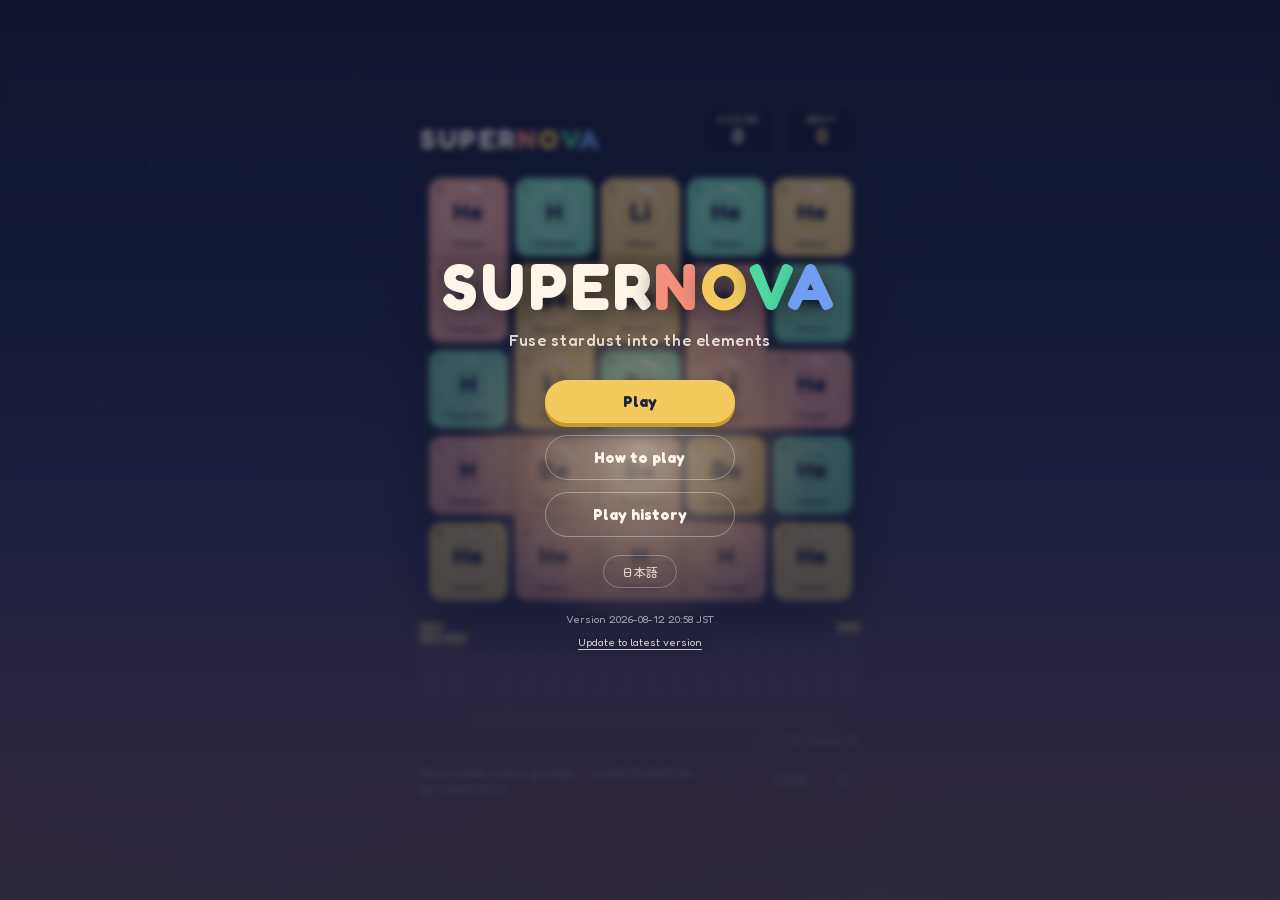
==== index.html @ dba87193 "Prepare replay OGP preview for main" ====
<!DOCTYPE html>
<html lang="en">
<head>
<meta charset="UTF-8">
<meta name="viewport" content="width=device-width, initial-scale=1.0, maximum-scale=1.0, user-scalable=no, viewport-fit=cover">
<meta name="apple-mobile-web-app-capable" content="yes">
<meta name="apple-mobile-web-app-status-bar-style" content="black-translucent">
<meta name="theme-color" content="#141a33">
<title>SUPERNOVA</title>
<link rel="icon" href="data:image/svg+xml,<svg xmlns=%22http://www.w3.org/2000/svg%22 viewBox=%220 0 100 100%22><text y=%22.9em%22 font-size=%2290%22>💥</text></svg>">
<link rel="preload" href="assets/fonts/fredoka-latin.woff2" as="font" type="font/woff2" crossorigin>
<link rel="preconnect" href="https://fonts.googleapis.com">
<link rel="preconnect" href="https://fonts.gstatic.com" crossorigin>
<link href="https://fonts.googleapis.com/css2?family=Zen+Maru+Gothic:wght@500;700&display=swap" rel="stylesheet">
<link rel="stylesheet" href="style.css?v=20260812-2058">
</head>
<body>

<div class="sky"></div>
<div class="nebula"></div>

<main class="app">
  <header class="top">
    <h1 class="logo">SUPER<span class="n r">N</span><span class="n y">O</span><span class="n g">V</span><span class="n b">A</span></h1>
    <div class="scores">
      <div class="chip">
        <span class="chip-label" id="score-label">SCORE</span>
        <span class="chip-value" id="score">0</span>
      </div>
      <div class="chip chip-best">
        <span class="chip-label" id="best-label">BEST</span>
        <span class="chip-value" id="best">0</span>
      </div>
    </div>
  </header>

  <div class="board-wrap">
    <div class="board" id="board"></div>

    <div class="toast" id="toast"></div>

    <div class="overlay hidden" id="overlay">
      <div class="overlay-card">
        <p class="overlay-title" id="over-title">No more fusions!</p>
        <p class="overlay-score"><span id="final-score-label">SCORE</span> <strong id="final-score">0</strong></p>
        <p class="overlay-best hidden" id="new-best">✦ New best! ✦</p>
        <div class="overlay-actions">
          <button class="btn" id="restart">New game</button>
          <button class="btn btn-ghost" id="share-replay-btn">Share</button>
          <button class="btn btn-link" id="replay-btn">Replay</button>
        </div>
      </div>
    </div>
  </div>

  <div class="replay-controls hidden" id="replay-controls">
    <div class="replay-head">
      <button class="replay-done" id="replay-done" type="button">Done</button>
      <span class="replay-step" id="replay-step">0 / 0</span>
      <select class="replay-speed" id="replay-speed" aria-label="Speed">
        <option value="0.5">0.5x</option>
        <option value="1">1x</option>
        <option value="2">2x</option>
        <option value="4">4x</option>
        <option value="8" selected>8x</option>
        <option value="16">16x</option>
      </select>
    </div>
    <div class="replay-transport">
      <button class="replay-icon" id="replay-stop" type="button" aria-label="Stop">■</button>
      <button class="replay-icon replay-play" id="replay-play" type="button" aria-label="Play">▶</button>
      <button class="replay-icon" id="replay-skip" type="button" aria-label="Skip to end">&gt;&gt;</button>
      <input class="replay-slider" id="replay-slider" type="range" min="0" max="0" value="0" step="1" aria-label="Replay position">
    </div>
  </div>

  <div class="ptable-wrap">
    <div class="ptable" id="ptable"></div>
    <p class="ptable-caption">
      <span id="pt-count">1</span><span id="pt-label"> / 118 elements</span>
      <span class="pt-hole hidden" id="pt-hole">· ● black hole</span>
    </p>
  </div>

  <footer class="bottom">
    <p class="hint" id="hint">Fuse same-color groups — reach Fe (26) to go supernova</p>
    <div class="bottom-buttons">
      <button class="reset-link round" id="help-btn" aria-label="How to play">?</button>
      <button class="reset-link" id="lang-btn">日本語</button>
      <button class="reset-link round" id="back-btn" aria-label="Back to title">
        <svg viewBox="0 0 24 24" fill="none" stroke="currentColor" stroke-width="2.4" stroke-linecap="round" stroke-linejoin="round" aria-hidden="true"><path d="M3 12a9 9 0 1 0 9-9 9.75 9.75 0 0 0-6.74 2.74L3 8"/><path d="M3 3v5h5"/></svg>
      </button>
    </div>
  </footer>
</main>

<div class="title-screen" id="title-screen">
  <div class="title-halo"></div>
  <div class="title-inner">
    <h1 class="title-logo">SUPER<span class="n r">N</span><span class="n y">O</span><span class="n g">V</span><span class="n b">A</span></h1>
    <p class="tagline" id="tagline">Fuse stardust into the elements</p>
    <button class="btn" id="play-btn">Play</button>
    <button class="btn btn-ghost" id="howto-btn">How to play</button>
    <button class="btn btn-ghost hidden" id="last-replay-btn">Last replay</button>
    <button class="btn btn-ghost" id="history-btn">Play history</button>
    <button class="btn btn-ghost btn-mini" id="lang-btn-title">日本語</button>
    <div class="title-release">
      <span class="version" id="version"></span>
      <button class="update-btn" id="update-btn" type="button">Update to latest version</button>
    </div>
  </div>
</div>

<div class="modal hidden" id="help-modal">
  <div class="modal-card">
    <h2 class="modal-title" id="help-title">How to play</h2>
    <ol class="help-steps">
      <li>
        <div class="demo">
          <span class="demo-tile g">H</span><span class="demo-plus">+</span><span class="demo-tile g">H</span>
          <span class="demo-op">→</span><span class="demo-tile g">He</span>
        </div>
        <p id="hs1">Tap a group of <strong>2+ touching tiles of the same color</strong> to fuse them. Atomic numbers add up.</p>
      </li>
      <li>
        <div class="demo">
          <span class="demo-tile r">Li</span><span class="demo-plus">+</span><span class="demo-tile r">Be</span>
          <span class="demo-op">→</span><span class="demo-tile r">N</span>
        </div>
        <p id="hs2">Numbers don't need to match — <strong>color is all that matters</strong>, and fused tiles keep it.</p>
      </li>
      <li>
        <div class="demo">
          <span class="demo-tile y">Ca</span><span class="demo-plus">+</span><span class="demo-tile y">C</span>
          <span class="demo-op">→</span><span class="demo-tile nova">Fe</span>
        </div>
        <p id="hs3">Reach <strong>Fe (26)</strong> and the tile goes <strong>supernova</strong> ✦. Novas only fuse with other novas.</p>
      </li>
      <li>
        <div class="demo">
          <span class="demo-tile nova">Md</span><span class="demo-plus">+</span><span class="demo-tile nova">Ho</span>
          <span class="demo-op">→</span><span class="demo-tile hole">●</span>
        </div>
        <p id="hs4">Push past <strong>Og (118)</strong> and novas collapse into a <strong>black hole</strong>. Holes devour each other, too.</p>
      </li>
      <li>
        <p id="hs5">When nothing can fuse, the sky is full — game over. Can you light up all <strong>118 elements</strong> on the periodic table?</p>
      </li>
    </ol>
    <button class="btn" id="help-close">Got it</button>
  </div>
</div>

<div class="modal hidden" id="history-modal" role="dialog" aria-modal="true" aria-labelledby="history-title">
  <div class="modal-card">
    <h2 class="modal-title" id="history-title">Play history</h2>
    <p class="history-empty hidden" id="history-empty">No saved plays yet</p>
    <ol class="history-list" id="history-list"></ol>
    <button class="btn" id="history-close" type="button">Close</button>
  </div>
</div>

<div class="modal hidden" id="back-modal">
  <div class="modal-card modal-small">
    <p class="confirm-title" id="back-title">Back to title?</p>
    <p class="confirm-text" id="back-text">Your current game will be lost.</p>
    <div class="confirm-buttons">
      <button class="btn" id="back-yes">Back to title</button>
      <button class="btn btn-ghost" id="back-no">Cancel</button>
    </div>
  </div>
</div>

<div class="modal impact-modal hidden" id="impact-modal" role="dialog" aria-modal="true" aria-labelledby="impact-title">
  <div class="modal-card modal-small">
    <p class="confirm-title" id="impact-title">Fuse this group?</p>
    <p class="confirm-text" id="impact-text">This move has a big impact.</p>
    <div class="confirm-buttons">
      <button class="btn" id="impact-yes" type="button">Fuse</button>
      <button class="btn btn-ghost" id="impact-no" type="button">Cancel</button>
    </div>
  </div>
</div>

<script src="game.js?v=20260812-2058"></script>
</body>
</html>
---- style.css ----
* { margin: 0; padding: 0; box-sizing: border-box; }
.hidden { display: none !important; }

@font-face {
  font-family: "Fredoka Local";
  font-style: normal;
  font-weight: 400 700;
  font-display: swap;
  src: url("assets/fonts/fredoka-latin.woff2") format("woff2");
  unicode-range: U+0000-00FF, U+0131, U+0152-0153, U+02BB-02BC, U+02C6, U+02DA, U+02DC, U+0304, U+0308, U+0329, U+2000-206F, U+20AC, U+2122, U+2191, U+2193, U+2212, U+2215, U+FEFF, U+FFFD;
}

:root {
  --ink: #1c2340;
  --paper: #fdf6e9;
  --gold: #f4c95d;
  --board-bg: rgba(13, 18, 40, 0.55);
  --cell-bg: rgba(255, 255, 255, 0.06);
  --font-main: "Fredoka Local", "Fredoka", "Zen Maru Gothic", system-ui, -apple-system, BlinkMacSystemFont, "Segoe UI", sans-serif;
  --font-latin: "Fredoka Local", "Fredoka", system-ui, -apple-system, BlinkMacSystemFont, "Segoe UI", sans-serif;
}

html, body {
  height: 100%;
  overflow: hidden;
  touch-action: manipulation;
  -webkit-tap-highlight-color: transparent;
  user-select: none;
  -webkit-user-select: none;
}

body {
  font-family: var(--font-main);
  color: var(--paper);
  background: #141a33;
}

/* ---- 背景:夕暮れの空 ---- */
.sky {
  position: fixed;
  inset: 0;
  background: linear-gradient(180deg,
    #10142e 0%,
    #1c2249 34%,
    #3b3468 58%,
    #7a4d74 78%,
    #c4726f 94%,
    #e8956d 100%);
  z-index: -2;
}
.sky::before {
  content: "";
  position: absolute;
  inset: 0;
  background-image:
    radial-gradient(1.5px 1.5px at 12% 18%, #fff, transparent),
    radial-gradient(1px 1px at 28% 8%,  #ffe9c4, transparent),
    radial-gradient(1.5px 1.5px at 44% 24%, #fff, transparent),
    radial-gradient(1px 1px at 61% 12%, #fff, transparent),
    radial-gradient(1.5px 1.5px at 76% 20%, #ffe9c4, transparent),
    radial-gradient(1px 1px at 88% 6%,  #fff, transparent),
    radial-gradient(1px 1px at 35% 38%, #fff, transparent),
    radial-gradient(1px 1px at 70% 34%, #fff, transparent),
    radial-gradient(1px 1px at 8% 45%,  #ffe9c4, transparent),
    radial-gradient(1px 1px at 93% 40%, #fff, transparent);
  animation: twinkle 4s ease-in-out infinite alternate;
}
@keyframes twinkle {
  from { opacity: 0.5; }
  to   { opacity: 1; }
}

/* 地平線ちかくの淡い星雲 */
.nebula {
  position: fixed;
  left: 0;
  right: 0;
  bottom: 0;
  height: 46vh;
  z-index: -1;
  pointer-events: none;
  background:
    radial-gradient(60% 55% at 18% 100%, rgba(138, 111, 232, 0.28), transparent 70%),
    radial-gradient(50% 48% at 82% 100%, rgba(47, 214, 167, 0.16), transparent 70%),
    radial-gradient(45% 42% at 55% 100%, rgba(245, 143, 124, 0.18), transparent 70%);
}

/* ---- レイアウト ---- */
.app {
  height: 100dvh;
  display: flex;
  flex-direction: column;
  align-items: center;
  justify-content: center;
  gap: clamp(10px, 2vh, 20px);
  padding: max(12px, env(safe-area-inset-top)) 16px max(12px, env(safe-area-inset-bottom));
}
body.replay-active .ptable-wrap {
  display: none;
}
body.replay-active .hint {
  opacity: 0.52;
}

.top {
  width: min(92vw, 440px);
  display: flex;
  align-items: flex-end;
  justify-content: space-between;
}

.logo {
  font-weight: 700;
  font-size: clamp(19px, 5.2vw, 28px);
  letter-spacing: 0.08em;
  line-height: 1.1;
  text-shadow: 0 2px 12px rgba(0, 0, 0, 0.45);
}
/* NOVAの4文字にタイルの4色 */
.logo .n.r { color: #f58f7c; }
.logo .n.y { color: #f4c95d; }
.logo .n.g { color: #4cd9a4; }
.logo .n.b { color: #6f9ef2; }

.scores { display: flex; gap: 8px; }

.chip {
  min-width: 76px;
  padding: 6px 12px 7px;
  border-radius: 14px;
  background: rgba(13, 18, 40, 0.6);
  border: 1px solid rgba(255, 255, 255, 0.14);
  text-align: center;
  backdrop-filter: blur(4px);
}
.chip-label {
  display: block;
  font-size: 10px;
  font-weight: 700;
  opacity: 0.65;
  letter-spacing: 0.12em;
}
.chip-value {
  font-family: var(--font-latin);
  font-weight: 600;
  font-size: 19px;
  line-height: 1.15;
}
.chip-best .chip-value { color: var(--gold); }

/* ---- 盤面 ---- */
.board-wrap {
  position: relative;
  width: min(92vw, 440px, 48dvh);
}

.board {
  position: relative;
  width: 100%;
  aspect-ratio: 1;
  border-radius: 20px;
  background: var(--board-bg);
  border: 1px solid rgba(255, 255, 255, 0.12);
  box-shadow: 0 18px 50px rgba(5, 8, 22, 0.55);
  backdrop-filter: blur(6px);
  overflow: hidden;
}
/* 下敷きのセル模様 */
.board::before {
  content: "";
  position: absolute;
  inset: 0;
  background-image:
    repeating-linear-gradient(0deg,  transparent 0 calc(20% - 1px), rgba(255,255,255,0.05) calc(20% - 1px) 20%),
    repeating-linear-gradient(90deg, transparent 0 calc(20% - 1px), rgba(255,255,255,0.05) calc(20% - 1px) 20%);
}

/* ---- タイル ---- */
.tile {
  position: absolute;
  top: 0;
  left: 0;
  width: 20%;
  height: 20%;
  transition: transform 0.16s cubic-bezier(0.3, 0.7, 0.4, 1);
  will-change: transform;
  z-index: 1;
}
.tile.merging { z-index: 2; }
.tile.target  { z-index: 3; }
.tile.impact-pending { z-index: 4; }
.tile.impact-anchor { z-index: 5; }
.tile.replay-tap .face {
  outline: 2px solid rgba(255, 246, 214, 0.92);
  outline-offset: -4px;
}
.tile.impact-pending .face {
  outline: 2px solid rgba(255, 246, 214, 0.94);
  outline-offset: -4px;
  box-shadow:
    inset 0 -4px 0 rgba(0, 0, 0, 0.16),
    0 0 0 2px rgba(244, 201, 93, 0.22),
    0 0 18px rgba(255, 238, 174, 0.54);
}
.impact-reticle {
  position: absolute;
  left: 50%;
  top: 50%;
  width: 112%;
  aspect-ratio: 1;
  border: 2px solid rgba(255, 76, 96, 0.98);
  border-radius: 50%;
  box-shadow:
    0 0 0 5px rgba(255, 76, 96, 0.16),
    0 0 16px rgba(255, 58, 86, 0.82),
    0 0 30px rgba(255, 42, 72, 0.46);
  pointer-events: none;
  z-index: 6;
  animation: impact-lock-ring 1s ease-in-out infinite;
}
.impact-reticle::before,
.impact-reticle::after {
  content: "";
  position: absolute;
  background: rgba(255, 94, 112, 0.96);
  filter: drop-shadow(0 0 7px rgba(255, 45, 76, 0.96));
  animation: impact-lock-line 1s ease-in-out infinite;
}
.impact-reticle::before {
  left: 50%;
  top: -16%;
  width: 2px;
  height: 132%;
  transform: translateX(-50%);
}
.impact-reticle::after {
  left: -16%;
  top: 50%;
  width: 132%;
  height: 2px;
  transform: translateY(-50%);
}

@keyframes impact-lock-ring {
  0%, 100% {
    opacity: 0.82;
    transform: translate(-50%, -50%) scale(0.86);
  }
  50% {
    opacity: 1;
    transform: translate(-50%, -50%) scale(1.06);
  }
}

@keyframes impact-lock-line {
  0%, 100% {
    opacity: 0.76;
  }
  50% {
    opacity: 1;
  }
}

/* 接続部の隙間を埋めるブリッジと、2x2内部の穴を埋めるパッチ(faceの下に描画)。
   角丸と同一フレームで切り替え、接続前の平らな角を露出させない */
.tile .bridge,
.tile .patch {
  position: absolute;
  opacity: 0;
  pointer-events: none;
}
.tile .bridge.on,
.tile .patch.on {
  opacity: 1;
}
.tile .bridge.br { left: calc(100% - 4.5px); right: -0.5px; top: 3.5px; bottom: 3.5px; }
.tile .bridge.bl { right: calc(100% - 4.5px); left: -0.5px; top: 3.5px; bottom: 3.5px; }
.tile .bridge.bd { top: calc(100% - 4.5px); bottom: -0.5px; left: 3.5px; right: 3.5px; }
.tile .bridge.bu { bottom: calc(100% - 4.5px); top: -0.5px; left: 3.5px; right: 3.5px; }
.tile .patch { left: calc(100% - 4.5px); top: calc(100% - 4.5px); width: 9px; height: 9px; }

.tile .face {
  position: absolute;
  inset: 3.5px;
  border-radius: 13px;
  display: flex;
  flex-direction: column;
  align-items: center;
  justify-content: center;
  font-family: var(--font-main);
  font-weight: 700;
  color: var(--ink);
  box-shadow:
    inset 0 -3px 0 rgba(0, 0, 0, 0.14),
    0 2px 6px rgba(5, 8, 22, 0.35);
  cursor: pointer;
}
.tile.shape-reset .face { transition: none; }

/* 記号を囲む進捗リング(次の段階までの割合ぶん、12時から時計回りに塗られる) */
.tile .core {
  position: relative;
  width: 66%;
  aspect-ratio: 1;
  display: flex;
  align-items: center;
  justify-content: center;
}
.tile .ring {
  position: absolute;
  inset: 0;
  border-radius: 50%;
  background: conic-gradient(var(--ring-c, rgba(28,35,64,0.5)) calc(var(--ring-p, 0) * 1turn), var(--ring-t, rgba(0,0,0,0.13)) 0);
  -webkit-mask: radial-gradient(closest-side, transparent 82%, #000 83%);
          mask: radial-gradient(closest-side, transparent 82%, #000 83%);
  pointer-events: none;
}
.tile[data-color="hole"] .ring { display: none; }

.tile .sym { font-size: var(--fs, 26px); line-height: 1; }

/* 元素名(記号の下に小さく) */
.tile .name {
  font-size: var(--fs-name, 8px);
  font-weight: 500;
  line-height: 1;
  margin-top: 1px;
  opacity: 0.72;
  max-width: 94%;
  overflow: hidden;
  white-space: nowrap;
}

/* 原子番号(周期表と同じく左上に小さく) */
.tile .mass {
  position: absolute;
  top: 7%;
  left: 10%;
  font-size: var(--fs-mass, 10px);
  font-weight: 500;
  line-height: 1;
  opacity: 0.65;
}

/* 4色の星屑 + 超新星(nova) + ブラックホール(hole)。色は融合しても保たれる */
.tile[data-color="red"]    .face { background: #f58f7c; }
.tile[data-color="yellow"] .face { background: #f4c95d; }
.tile[data-color="green"]  .face { background: #4cd9a4; }
.tile[data-color="blue"]   .face { background: #6f9ef2; color: #fff; }
.tile[data-color="nova"]   .face {
  background: linear-gradient(150deg, #ffffff, #ffe9b8);
  box-shadow: inset 0 -3px 0 rgba(0,0,0,0.1), 0 0 16px rgba(255, 233, 170, 0.9);
}
.tile[data-color="hole"] .face {
  background: radial-gradient(circle at 50% 42%, #04050e 38%, #180f2e 68%, #3b1c4d 100%);
  color: #e8ddff;
  box-shadow:
    inset 0 0 10px rgba(255, 165, 90, 0.35),
    0 0 16px rgba(255, 150, 80, 0.7);
}

/* 下のタイルとくっついているときは底のベベルを消す(ブロブの内側に線が出ないように) */
.tile.conn-d .face {
  box-shadow: 0 2px 6px rgba(5, 8, 22, 0.35);
}
.tile.conn-d[data-color="nova"] .face {
  box-shadow: 0 0 16px rgba(255, 233, 170, 0.9);
}
.tile.conn-d[data-color="hole"] .face {
  box-shadow:
    inset 0 0 10px rgba(255, 165, 90, 0.35),
    0 0 16px rgba(255, 150, 80, 0.7);
}
.tile.impact-anchor .face {
  outline-color: rgba(255, 76, 96, 0.96);
  box-shadow:
    inset 0 -4px 0 rgba(0, 0, 0, 0.16),
    0 0 0 3px rgba(255, 76, 96, 0.42),
    0 0 20px rgba(255, 63, 86, 0.7),
    0 0 34px rgba(255, 42, 72, 0.36);
}

/* 融合すると次の段階(超新星/ブラックホール)に進むグループは
   タイル本体が内側から明滅する(外側に光を漏らさず、どのタイルが対象か明確に) */
.tile.will-nova .face {
  animation: will-glow 1.1s ease-in-out infinite alternate;
  animation-delay: var(--wd, 0s);
}
@keyframes will-glow {
  from { filter: brightness(1); }
  to   { filter: brightness(1.32); }
}
/* グループ外周の実線グロー(接続していない辺のみ、明滅は本体と同位相) */
.tile.will-nova .face::before {
  content: "";
  position: absolute;
  inset: 0;
  border-radius: inherit;
  border-top: var(--eg-t, 0 solid transparent);
  border-right: var(--eg-r, 0 solid transparent);
  border-bottom: var(--eg-b, 0 solid transparent);
  border-left: var(--eg-l, 0 solid transparent);
  pointer-events: none;
  animation: edge-glow 1.1s ease-in-out infinite alternate;
  animation-delay: var(--wd, 0s);
}
@keyframes edge-glow {
  from { opacity: 0.4; }
  to   { opacity: 1; }
}
/* ブリッジとパッチも本体と同位相で明滅させる */
.tile.will-nova .bridge.on,
.tile.will-nova .patch.on {
  animation: will-glow 1.1s ease-in-out infinite alternate;
  animation-delay: var(--wd, 0s);
}
/* ブリッジ上を通る外周の実線(横ブリッジは上下辺、縦ブリッジは左右辺) */
.tile.will-nova .bridge.on::after {
  content: "";
  position: absolute;
  inset: 0;
  pointer-events: none;
  animation: edge-glow 1.1s ease-in-out infinite alternate;
  animation-delay: var(--wd, 0s);
}
.tile.will-nova .bridge.br.on::after,
.tile.will-nova .bridge.bl.on::after {
  border-top: var(--e1, 0 solid transparent);
  border-bottom: var(--e2, 0 solid transparent);
}
.tile.will-nova .bridge.bu.on::after,
.tile.will-nova .bridge.bd.on::after {
  border-left: var(--e1, 0 solid transparent);
  border-right: var(--e2, 0 solid transparent);
}
.tile.will-nova .face::after {
  content: "";
  position: absolute;
  inset: 0;
  border-radius: inherit;
  background: radial-gradient(circle at 50% 40%, rgba(255, 255, 255, 0.9), rgba(255, 255, 255, 0) 72%);
  pointer-events: none;
  opacity: 0.08;
  animation: will-sheen 1.1s ease-in-out infinite alternate;
  animation-delay: var(--wd, 0s);
}
@keyframes will-sheen {
  from { opacity: 0.08; }
  to   { opacity: 0.55; }
}

/* 超新星/ブラックホール昇格の瞬間のフラッシュ */
.tile.promoted .face { animation: promote 0.5s ease; }
@keyframes promote {
  0%   { filter: brightness(1); }
  30%  { filter: brightness(2.2); }
  100% { filter: brightness(1); }
}

/* 出現アニメ */
.tile.spawn .face { animation: spawn-in 0.22s ease-out backwards; }
@keyframes spawn-in {
  from { transform: scale(0.4); opacity: 0; }
  to   { transform: scale(1);   opacity: 1; }
}

/* 合体ポップ */
.tile.pop .face { animation: pop 0.24s cubic-bezier(0.3, 1.6, 0.5, 1); }
@keyframes pop {
  0%   { transform: scale(0.7); }
  55%  { transform: scale(1.22); }
  100% { transform: scale(1); }
}

/* 合体できないタイルを叩いたとき */
.tile.shake .face { animation: shake 0.3s ease; }
@keyframes shake {
  0%, 100% { transform: translateX(0); }
  25% { transform: translateX(-8%); }
  50% { transform: translateX(7%); }
  75% { transform: translateX(-4%); }
}

/* スコアのふきだし */
.score-pop {
  position: absolute;
  z-index: 5;
  transform: translate(-50%, -20%);
  font-family: var(--font-latin);
  font-weight: 700;
  font-size: clamp(15px, 4.2vw, 21px);
  color: #ffe9a8;
  text-shadow: 0 0 8px rgba(255, 200, 80, 0.7), 0 2px 4px rgba(0,0,0,0.5);
  pointer-events: none;
  animation: rise 0.75s ease-out forwards;
}
@keyframes rise {
  from { opacity: 1; translate: 0 0; }
  to   { opacity: 0; translate: 0 -46px; }
}

/* 新元素発見のトースト */
.toast {
  position: absolute;
  left: 50%;
  bottom: 10px;
  transform: translate(-50%, 8px);
  z-index: 6;
  padding: 8px 16px;
  border-radius: 999px;
  background: rgba(13, 18, 40, 0.92);
  border: 1px solid rgba(244, 201, 93, 0.55);
  color: var(--gold);
  font-weight: 600;
  font-size: clamp(11px, 3vw, 14px);
  white-space: nowrap;
  opacity: 0;
  pointer-events: none;
  transition: opacity 0.25s ease, transform 0.25s ease;
}
.toast.show {
  opacity: 1;
  transform: translate(-50%, 0);
}

/* ---- ミニ周期表(出現した元素が灯る) ---- */
.ptable-wrap {
  width: min(92vw, 440px);
}
.ptable {
  display: grid;
  grid-template-columns: repeat(18, 1fr);
  grid-template-rows: repeat(7, auto) 5px auto auto;
  gap: 2px;
}
.pt-cell {
  height: clamp(4px, 1.1vh, 9px);
  border-radius: 2px;
  background: rgba(255, 255, 255, 0.08);
  transition: background 0.4s ease, box-shadow 0.4s ease;
}
.pt-cell.on {
  background: linear-gradient(150deg, #fff3cf, #f4c95d);
  box-shadow: 0 0 6px rgba(244, 201, 93, 0.75);
}
.ptable-caption {
  margin-top: 6px;
  text-align: right;
  font-size: 11px;
  font-weight: 500;
  opacity: 0.65;
  letter-spacing: 0.06em;
}
.pt-hole.hidden { display: none; }

/* ---- フッター ---- */
.bottom {
  width: min(92vw, 440px);
  display: flex;
  align-items: center;
  justify-content: space-between;
  gap: 12px;
}
.bottom-buttons {
  display: flex;
  gap: 8px;
  flex-shrink: 0;
}
.reset-link.round {
  width: 30px;
  height: 30px;
  padding: 5px 0;
  text-align: center;
  border-radius: 50%;
  display: inline-flex;
  align-items: center;
  justify-content: center;
}
.reset-link.round svg {
  width: 15px;
  height: 15px;
}
.hint {
  font-size: 12px;
  font-weight: 700;
  opacity: 0.75;
  transition: opacity 0.6s;
}
.hint.faded { opacity: 0.3; }

.reset-link {
  font-family: inherit;
  font-weight: 700;
  font-size: 12px;
  color: var(--paper);
  opacity: 0.7;
  background: none;
  border: 1px solid rgba(255, 255, 255, 0.25);
  border-radius: 999px;
  padding: 5px 14px;
  cursor: pointer;
}
.reset-link:active { opacity: 1; background: rgba(255,255,255,0.1); }

/* ---- ゲームオーバー ---- */
/* ゲームオーバー時も最後の盤面が見えるように、ぼかさず薄い暗幕のみ(スクショ共有のため) */
.overlay {
  position: absolute;
  inset: 0;
  z-index: 10;
  display: flex;
  align-items: center;
  justify-content: center;
  border-radius: 20px;
  background: rgba(8, 11, 26, 0.35);
  animation: fade-in 0.4s ease;
}
.overlay.hidden { display: none; }
@keyframes fade-in {
  from { opacity: 0; }
  to   { opacity: 1; }
}

.overlay-card {
  text-align: center;
  padding: 22px 30px 24px;
  border-radius: 18px;
  background: rgba(19, 25, 52, 0.95);
  border: 1px solid rgba(255, 255, 255, 0.14);
  box-shadow: 0 14px 40px rgba(5, 8, 22, 0.6);
  animation: card-up 0.45s cubic-bezier(0.3, 1.4, 0.5, 1) backwards;
  animation-delay: 0.15s;
}
@keyframes card-up {
  from { transform: translateY(24px) scale(0.92); opacity: 0; }
  to   { transform: none; opacity: 1; }
}

.overlay-title {
  font-weight: 700;
  font-size: 24px;
  margin-bottom: 10px;
  text-shadow: 0 2px 10px rgba(0,0,0,0.5);
}
.overlay-score {
  font-size: 14px;
  font-weight: 700;
  opacity: 0.9;
  margin-bottom: 4px;
}
.overlay-score strong {
  font-family: var(--font-latin);
  font-size: 30px;
  color: var(--gold);
  margin-left: 6px;
}
.overlay-best {
  font-size: 13px;
  font-weight: 700;
  color: var(--gold);
  margin-top: 6px;
  animation: twinkle 0.8s ease-in-out infinite alternate;
}
.overlay-best.hidden { display: none; }

.overlay-actions {
  display: flex;
  flex-direction: column;
  gap: 9px;
  margin-top: 16px;
}
.overlay-actions .btn {
  width: 100%;
  margin-top: 0;
}
.overlay-actions .btn-ghost {
  margin-top: 0 !important;
}
.overlay-actions .btn-link {
  margin-top: -1px;
  padding: 6px 10px;
  color: rgba(246, 239, 218, 0.78);
  background: transparent;
  border: none;
  box-shadow: none;
  font-size: 13px;
  text-decoration: underline;
  text-underline-offset: 3px;
}
.overlay-actions .btn-link:active {
  transform: none;
  box-shadow: none;
  opacity: 0.72;
}

.btn {
  margin-top: 18px;
  font-family: inherit;
  font-weight: 700;
  font-size: 15px;
  color: var(--ink);
  background: var(--gold);
  border: none;
  border-radius: 999px;
  padding: 12px 28px;
  cursor: pointer;
  box-shadow: 0 4px 0 #c99a2e, 0 8px 20px rgba(0,0,0,0.35);
  transition: transform 0.08s ease, box-shadow 0.08s ease;
}
.btn:active {
  transform: translateY(3px);
  box-shadow: 0 1px 0 #c99a2e, 0 4px 10px rgba(0,0,0,0.35);
}

/* ---- リプレイ操作 ---- */
.replay-controls {
  width: min(92vw, 440px);
  padding: 10px 12px 12px;
  border-radius: 16px;
  background: rgba(13, 18, 40, 0.66);
  border: 1px solid rgba(255, 255, 255, 0.14);
  box-shadow: 0 10px 26px rgba(5, 8, 22, 0.28);
}
.replay-head,
.replay-transport {
  display: flex;
  align-items: center;
  gap: 10px;
}
.replay-head {
  justify-content: space-between;
  margin-bottom: 9px;
}
.replay-step {
  font-size: 13px;
  font-weight: 700;
  color: var(--gold);
  font-variant-numeric: tabular-nums;
}
.replay-done,
.replay-speed,
.replay-icon {
  font-family: inherit;
  font-weight: 700;
  color: var(--paper);
  background: rgba(255, 255, 255, 0.08);
  border: 1px solid rgba(255, 255, 255, 0.22);
  cursor: pointer;
}
.replay-done {
  min-width: 70px;
  padding: 6px 12px;
  border-radius: 999px;
  font-size: 12px;
}
.replay-speed {
  min-width: 70px;
  padding: 5px 8px;
  border-radius: 999px;
  font-size: 12px;
}
.replay-icon {
  flex: 0 0 34px;
  width: 34px;
  height: 34px;
  border-radius: 50%;
  display: inline-flex;
  align-items: center;
  justify-content: center;
  font-size: 14px;
  line-height: 1;
}
.replay-play {
  color: var(--ink);
  background: var(--gold);
  border-color: transparent;
}
.replay-slider {
  flex: 1;
  min-width: 0;
  accent-color: var(--gold);
}
.replay-done:active,
.replay-speed:active,
.replay-icon:active {
  opacity: 0.72;
}

/* ---- タイトル画面 ---- */
.title-screen {
  position: fixed;
  inset: 0;
  z-index: 20;
  display: flex;
  align-items: center;
  justify-content: center;
  background: linear-gradient(180deg, rgba(16, 20, 46, 0.55), rgba(20, 26, 51, 0.88));
  backdrop-filter: blur(3px);
  transition: opacity 0.5s ease;
}
.title-screen.gone {
  opacity: 0;
  pointer-events: none;
}

.title-halo {
  position: absolute;
  width: min(72vw, 360px);
  aspect-ratio: 1;
  border-radius: 50%;
  background: radial-gradient(circle, rgba(255, 236, 190, 0.5) 0%, rgba(255, 200, 120, 0.16) 45%, transparent 70%);
  animation: halo-pulse 3.2s ease-in-out infinite alternate;
}
@keyframes halo-pulse {
  from { transform: scale(0.86); opacity: 0.7; }
  to   { transform: scale(1.1);  opacity: 1; }
}

.title-inner {
  position: relative;
  text-align: center;
  animation: card-up 0.6s cubic-bezier(0.3, 1.3, 0.5, 1) backwards;
}
.title-logo {
  font-weight: 700;
  font-size: clamp(38px, 11vw, 64px);
  letter-spacing: 0.06em;
  text-shadow: 0 4px 24px rgba(0, 0, 0, 0.55);
}
.title-logo .n.r { color: #f58f7c; }
.title-logo .n.y { color: #f4c95d; }
.title-logo .n.g { color: #4cd9a4; }
.title-logo .n.b { color: #6f9ef2; }

.tagline {
  margin-top: 6px;
  margin-bottom: 30px;
  font-size: clamp(13px, 3.6vw, 16px);
  font-weight: 500;
  opacity: 0.85;
  letter-spacing: 0.04em;
}

.title-inner .btn {
  display: block;
  margin: 0 auto;
  min-width: 190px;
}
.btn-ghost {
  margin-top: 12px !important;
  background: transparent;
  color: var(--paper);
  border: 1.5px solid rgba(255, 255, 255, 0.35);
  box-shadow: none;
}
.btn-ghost:active {
  transform: translateY(2px);
  box-shadow: none;
  background: rgba(255, 255, 255, 0.08);
}
.btn-mini {
  min-width: 0 !important;
  margin-top: 18px !important;
  padding: 7px 18px;
  font-size: 12px;
  font-weight: 500;
  border-width: 1px;
  opacity: 0.8;
}
.title-release {
  display: flex;
  flex-direction: column;
  align-items: center;
  gap: 5px;
  margin-top: 24px;
  font-size: 11px;
  line-height: 1.3;
  color: rgba(255, 255, 255, 0.58);
}
.version { font-variant-numeric: tabular-nums; }
.update-btn {
  appearance: none;
  padding: 4px 8px;
  border: 0;
  background: transparent;
  color: rgba(255, 255, 255, 0.78);
  font: inherit;
  text-decoration: underline;
  text-underline-offset: 3px;
  cursor: pointer;
}
.update-btn:active { opacity: 0.55; }

/* ---- ヘルプモーダル ---- */
.modal {
  position: fixed;
  inset: 0;
  z-index: 30;
  display: flex;
  align-items: center;
  justify-content: center;
  padding: 20px;
  background: rgba(8, 11, 26, 0.7);
  backdrop-filter: blur(4px);
  animation: fade-in 0.25s ease;
}
.modal.hidden { display: none; }

.modal-card {
  width: min(92vw, 420px);
  max-height: 82dvh;
  overflow-y: auto;
  padding: 24px 22px 20px;
  border-radius: 20px;
  background: rgba(19, 25, 52, 0.97);
  border: 1px solid rgba(255, 255, 255, 0.14);
  box-shadow: 0 18px 50px rgba(5, 8, 22, 0.6);
  animation: card-up 0.35s cubic-bezier(0.3, 1.3, 0.5, 1) backwards;
}
.modal-title {
  font-size: 21px;
  font-weight: 700;
  margin-bottom: 14px;
}
.help-steps {
  list-style: none;
  counter-reset: step;
  display: flex;
  flex-direction: column;
  gap: 14px;
  margin-bottom: 18px;
}
.help-steps li {
  counter-increment: step;
  padding-left: 30px;
  position: relative;
}
.help-steps li::before {
  content: counter(step);
  position: absolute;
  left: 0;
  top: 1px;
  width: 21px;
  height: 21px;
  border-radius: 50%;
  background: rgba(244, 201, 93, 0.18);
  border: 1px solid rgba(244, 201, 93, 0.5);
  color: var(--gold);
  font-size: 12px;
  font-weight: 600;
  display: flex;
  align-items: center;
  justify-content: center;
}
.help-steps p {
  font-size: 13.5px;
  font-weight: 400;
  line-height: 1.5;
  opacity: 0.92;
}
.help-steps strong { font-weight: 600; color: var(--gold); }

.demo {
  display: flex;
  align-items: center;
  gap: 5px;
  margin-bottom: 6px;
}
.demo-tile {
  width: 30px;
  height: 30px;
  border-radius: 8px;
  display: inline-flex;
  align-items: center;
  justify-content: center;
  font-size: 13px;
  font-weight: 700;
  color: var(--ink);
  box-shadow: inset 0 -2px 0 rgba(0, 0, 0, 0.14);
}
.demo-tile.r { background: #f58f7c; }
.demo-tile.y { background: #f4c95d; }
.demo-tile.g { background: #4cd9a4; }
.demo-tile.b { background: #6f9ef2; color: #fff; }
.demo-tile.nova {
  background: linear-gradient(150deg, #ffffff, #ffe9b8);
  box-shadow: 0 0 8px rgba(255, 233, 170, 0.85);
}
.demo-tile.hole {
  background: radial-gradient(circle at 50% 42%, #04050e 38%, #180f2e 68%, #3b1c4d 100%);
  color: #e8ddff;
  box-shadow: 0 0 8px rgba(255, 150, 80, 0.65);
}
.demo-plus, .demo-op {
  font-size: 13px;
  font-weight: 600;
  opacity: 0.6;
}
.demo-op { margin: 0 3px; font-size: 16px; opacity: 0.9; }

.modal-card .btn {
  display: block;
  margin: 0 auto;
}

.impact-modal {
  align-items: flex-end;
  justify-content: center;
  padding: 0 14px calc(env(safe-area-inset-bottom) + 14px);
  background: rgba(5, 8, 22, 0.34);
  backdrop-filter: none;
}
.impact-modal .modal-card {
  width: min(92vw, 380px);
  max-height: none;
  overflow: visible;
  padding: 16px 16px 14px;
  border-radius: 14px;
  background: rgba(17, 22, 46, 0.9);
  border-color: rgba(244, 201, 93, 0.32);
  box-shadow: 0 10px 28px rgba(5, 8, 22, 0.48);
}
.impact-modal .confirm-title {
  margin-bottom: 5px;
}
.impact-modal .confirm-text {
  margin-bottom: 12px;
}
.impact-modal .confirm-buttons {
  gap: 7px;
}

.history-empty {
  margin: 8px 0 18px;
  font-size: 13px;
  line-height: 1.5;
  text-align: center;
  opacity: 0.72;
}
.history-empty.hidden { display: none; }
.history-list {
  list-style: none;
  display: flex;
  flex-direction: column;
  gap: 8px;
  max-height: min(46dvh, 340px);
  overflow-y: auto;
  margin: 0 0 18px;
  padding: 0;
}
.history-item {
  display: flex;
  align-items: center;
  justify-content: space-between;
  gap: 10px;
  padding: 10px;
  border-radius: 8px;
  background: rgba(255, 255, 255, 0.07);
  border: 1px solid rgba(255, 255, 255, 0.12);
}
.history-main {
  min-width: 0;
  text-align: left;
}
.history-score {
  font-size: 15px;
  font-weight: 700;
  color: var(--gold);
  font-variant-numeric: tabular-nums;
}
.history-meta {
  margin-top: 2px;
  font-size: 12px;
  line-height: 1.35;
  color: rgba(255, 255, 255, 0.7);
}
.history-replay {
  flex: 0 0 auto;
  min-width: 74px;
  margin: 0 !important;
  padding: 8px 12px;
  font-size: 13px;
}

/* 確認モーダル(小さめ・中央寄せ) */
.modal-small {
  width: min(84vw, 320px);
  text-align: center;
  padding: 26px 22px 22px;
}
.confirm-title {
  font-size: 18px;
  font-weight: 700;
  margin-bottom: 8px;
}
.confirm-text {
  font-size: 13px;
  font-weight: 400;
  opacity: 0.85;
  margin-bottom: 18px;
}
.confirm-buttons {
  display: flex;
  flex-direction: column;
  gap: 4px;
}
.confirm-buttons .btn {
  width: 100%;
}
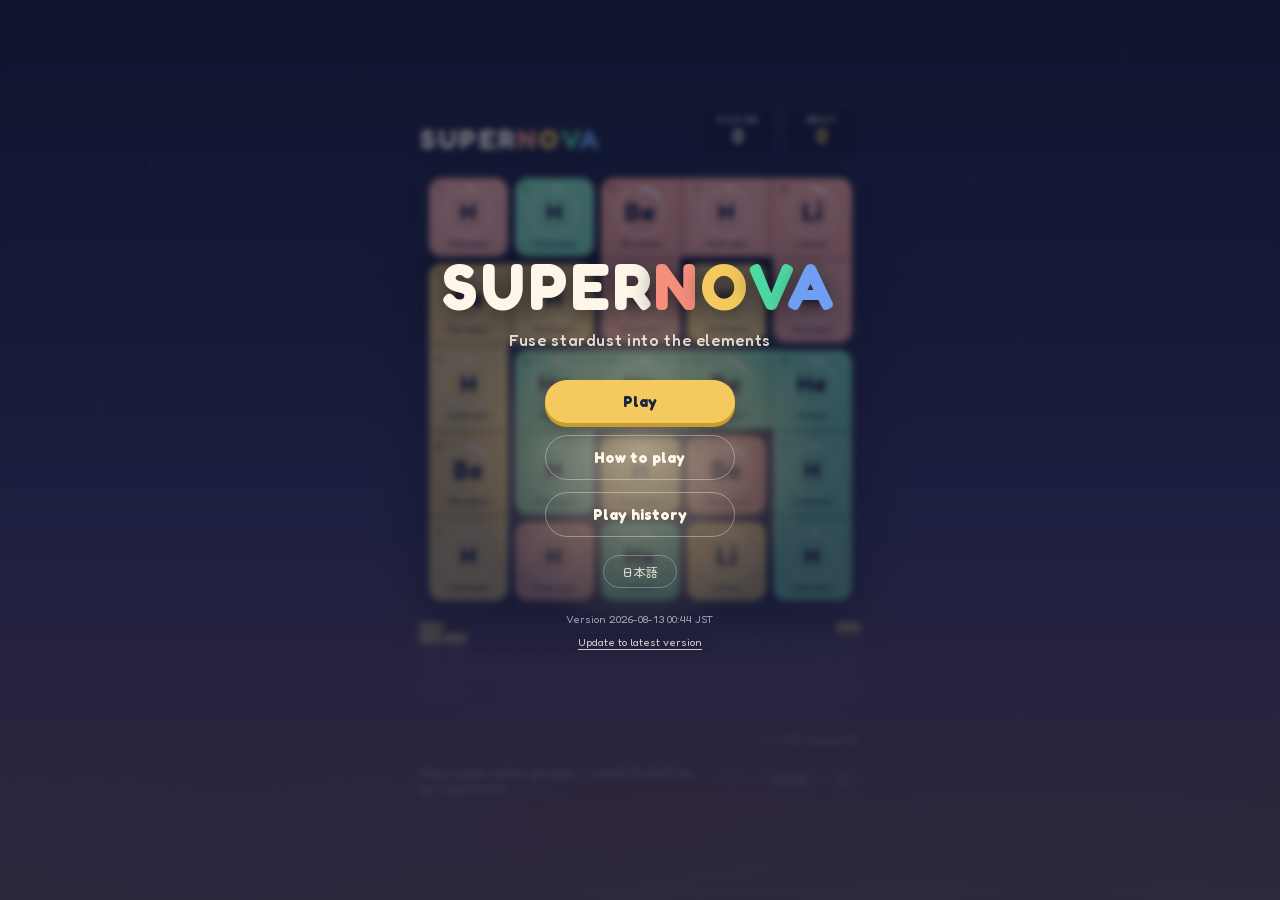
==== commit 905c5c6a: "Use dynamic replay OGP share URLs" ====
--- a/index.html
+++ b/index.html
@@ -12,7 +12,7 @@
 <link rel="preconnect" href="https://fonts.googleapis.com">
 <link rel="preconnect" href="https://fonts.gstatic.com" crossorigin>
 <link href="https://fonts.googleapis.com/css2?family=Zen+Maru+Gothic:wght@500;700&display=swap" rel="stylesheet">
-<link rel="stylesheet" href="style.css?v=20260812-2058">
+<link rel="stylesheet" href="style.css?v=20260813-0044">
 </head>
 <body>
 
@@ -182,6 +182,6 @@
   </div>
 </div>
 
-<script src="game.js?v=20260812-2058"></script>
+<script src="game.js?v=20260813-0044"></script>
 </body>
 </html>
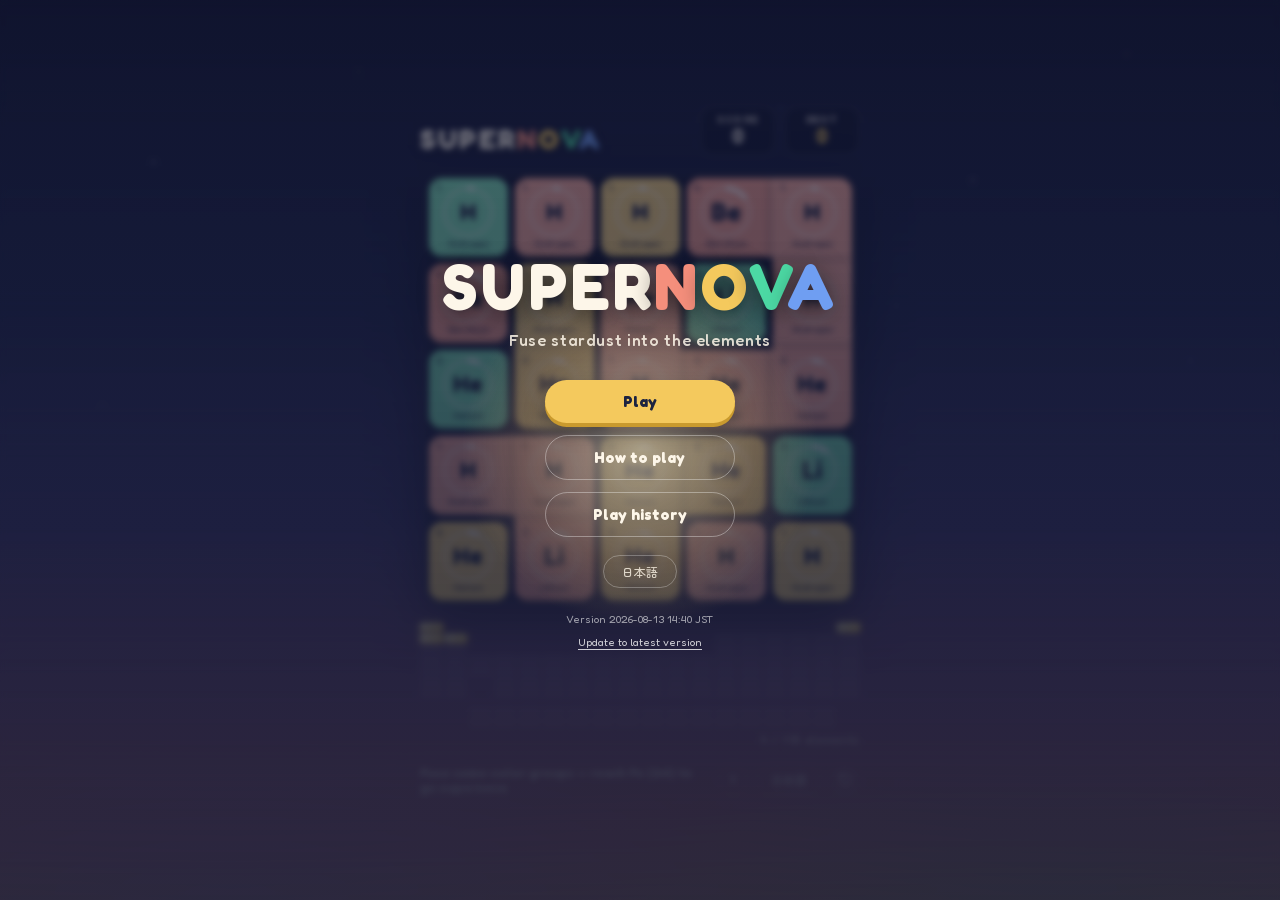
==== commit cc9b2a4e: "Move Supernova production host to Worker" ====
--- a/index.html
+++ b/index.html
@@ -12,7 +12,7 @@
 <link rel="preconnect" href="https://fonts.googleapis.com">
 <link rel="preconnect" href="https://fonts.gstatic.com" crossorigin>
 <link href="https://fonts.googleapis.com/css2?family=Zen+Maru+Gothic:wght@500;700&display=swap" rel="stylesheet">
-<link rel="stylesheet" href="style.css?v=20260813-0044">
+<link rel="stylesheet" href="style.css?v=20260813-1440">
 </head>
 <body>
 
@@ -182,6 +182,6 @@
   </div>
 </div>
 
-<script src="game.js?v=20260813-0044"></script>
+<script src="game.js?v=20260813-1440"></script>
 </body>
 </html>
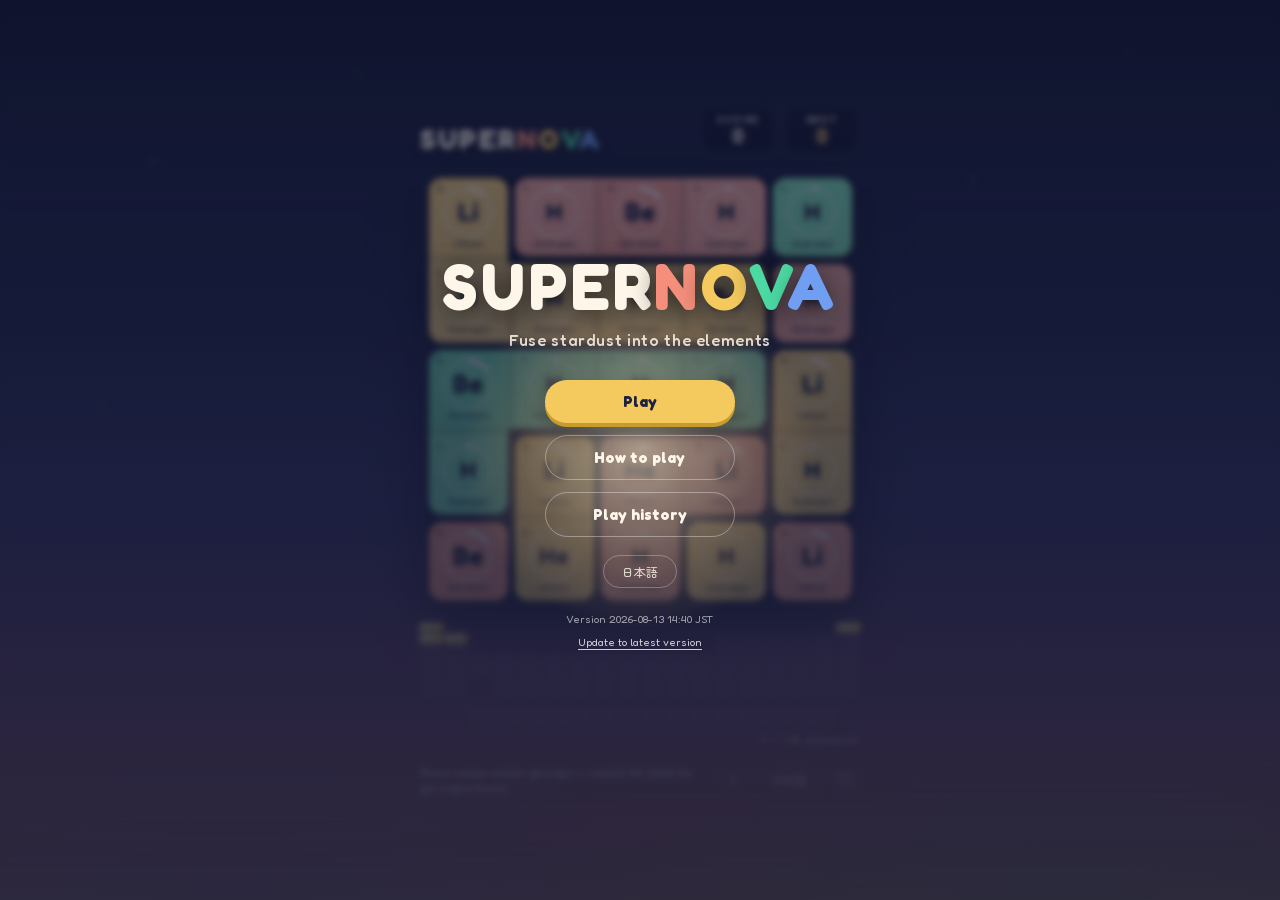
==== commit 73f07a71: "deploy: 905c5c6addf43531c7125ab7c2bdb0747b429d9c" ====
--- a/index.html
+++ b/index.html
@@ -12,7 +12,7 @@
 <link rel="preconnect" href="https://fonts.googleapis.com">
 <link rel="preconnect" href="https://fonts.gstatic.com" crossorigin>
 <link href="https://fonts.googleapis.com/css2?family=Zen+Maru+Gothic:wght@500;700&display=swap" rel="stylesheet">
-<link rel="stylesheet" href="style.css?v=20260813-1440">
+<link rel="stylesheet" href="style.css?v=20260813-0044">
 </head>
 <body>
 
@@ -182,6 +182,6 @@
   </div>
 </div>
 
-<script src="game.js?v=20260813-1440"></script>
+<script src="game.js?v=20260813-0044"></script>
 </body>
 </html>
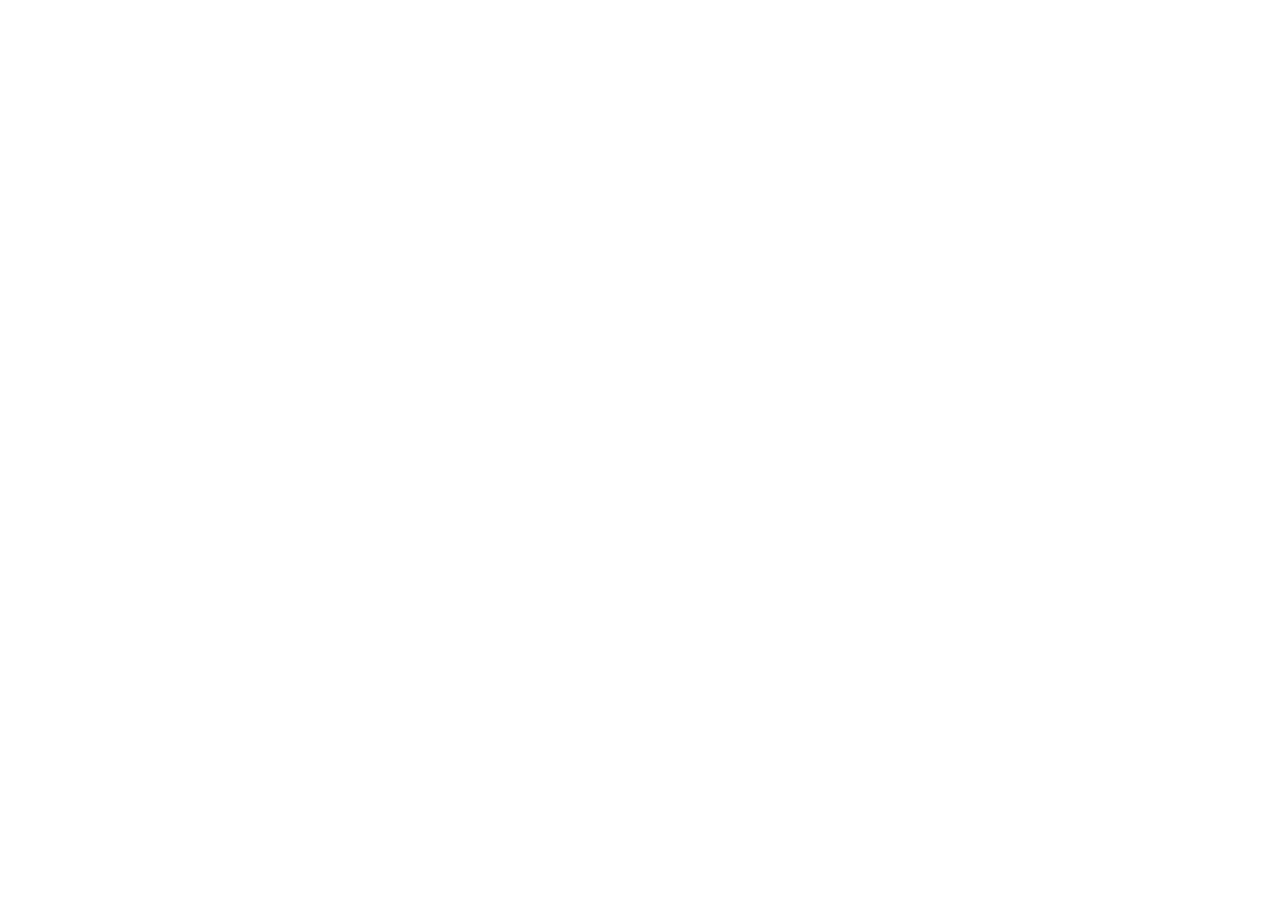
==== commit f2e1c14c: "deploy: 169ed50015a2915c6ac57443734db6f79f125e76" ====
--- a/index.html
+++ b/index.html
@@ -1,187 +1,42 @@
-<!DOCTYPE html>
+<!doctype html>
 <html lang="en">
 <head>
-<meta charset="UTF-8">
-<meta name="viewport" content="width=device-width, initial-scale=1.0, maximum-scale=1.0, user-scalable=no, viewport-fit=cover">
-<meta name="apple-mobile-web-app-capable" content="yes">
-<meta name="apple-mobile-web-app-status-bar-style" content="black-translucent">
+<meta charset="utf-8">
+<meta name="viewport" content="width=device-width, initial-scale=1">
+<meta name="robots" content="noindex">
 <meta name="theme-color" content="#141a33">
-<title>SUPERNOVA</title>
-<link rel="icon" href="data:image/svg+xml,<svg xmlns=%22http://www.w3.org/2000/svg%22 viewBox=%220 0 100 100%22><text y=%22.9em%22 font-size=%2290%22>💥</text></svg>">
-<link rel="preload" href="assets/fonts/fredoka-latin.woff2" as="font" type="font/woff2" crossorigin>
-<link rel="preconnect" href="https://fonts.googleapis.com">
-<link rel="preconnect" href="https://fonts.gstatic.com" crossorigin>
-<link href="https://fonts.googleapis.com/css2?family=Zen+Maru+Gothic:wght@500;700&display=swap" rel="stylesheet">
-<link rel="stylesheet" href="style.css?v=20260813-0044">
+<link rel="canonical" href="https://supernova.tonochan.jp/">
+<title>SUPERNOVA moved</title>
+<style>
+html,body{margin:0;min-height:100%;background:#101524;color:#f7f8ff;font-family:system-ui,-apple-system,BlinkMacSystemFont,"Segoe UI",sans-serif}
+body{display:grid;place-items:center}
+main{width:min(520px,calc(100% - 40px));text-align:center}
+h1{font-size:34px;margin:0 0 14px}
+p{color:#cfd6e8;line-height:1.6;margin:0 0 22px}
+a{display:inline-block;border-radius:8px;background:#246bfe;color:#fff;font-weight:800;text-decoration:none;padding:12px 18px}
+</style>
+<script>
+(function () {
+  var target = new URL("https://supernova.tonochan.jp/");
+  var prefix = "/supernova";
+  if (window.location.pathname.indexOf(prefix + "/") === 0) {
+    target.pathname = window.location.pathname.slice(prefix.length) || "/";
+  }
+  target.search = window.location.search;
+  target.hash = window.location.hash;
+  window.__supernovaMovedUrl = target.toString();
+  window.location.replace(window.__supernovaMovedUrl);
+})();
+</script>
 </head>
 <body>
-
-<div class="sky"></div>
-<div class="nebula"></div>
-
-<main class="app">
-  <header class="top">
-    <h1 class="logo">SUPER<span class="n r">N</span><span class="n y">O</span><span class="n g">V</span><span class="n b">A</span></h1>
-    <div class="scores">
-      <div class="chip">
-        <span class="chip-label" id="score-label">SCORE</span>
-        <span class="chip-value" id="score">0</span>
-      </div>
-      <div class="chip chip-best">
-        <span class="chip-label" id="best-label">BEST</span>
-        <span class="chip-value" id="best">0</span>
-      </div>
-    </div>
-  </header>
-
-  <div class="board-wrap">
-    <div class="board" id="board"></div>
-
-    <div class="toast" id="toast"></div>
-
-    <div class="overlay hidden" id="overlay">
-      <div class="overlay-card">
-        <p class="overlay-title" id="over-title">No more fusions!</p>
-        <p class="overlay-score"><span id="final-score-label">SCORE</span> <strong id="final-score">0</strong></p>
-        <p class="overlay-best hidden" id="new-best">✦ New best! ✦</p>
-        <div class="overlay-actions">
-          <button class="btn" id="restart">New game</button>
-          <button class="btn btn-ghost" id="share-replay-btn">Share</button>
-          <button class="btn btn-link" id="replay-btn">Replay</button>
-        </div>
-      </div>
-    </div>
-  </div>
-
-  <div class="replay-controls hidden" id="replay-controls">
-    <div class="replay-head">
-      <button class="replay-done" id="replay-done" type="button">Done</button>
-      <span class="replay-step" id="replay-step">0 / 0</span>
-      <select class="replay-speed" id="replay-speed" aria-label="Speed">
-        <option value="0.5">0.5x</option>
-        <option value="1">1x</option>
-        <option value="2">2x</option>
-        <option value="4">4x</option>
-        <option value="8" selected>8x</option>
-        <option value="16">16x</option>
-      </select>
-    </div>
-    <div class="replay-transport">
-      <button class="replay-icon" id="replay-stop" type="button" aria-label="Stop">■</button>
-      <button class="replay-icon replay-play" id="replay-play" type="button" aria-label="Play">▶</button>
-      <button class="replay-icon" id="replay-skip" type="button" aria-label="Skip to end">&gt;&gt;</button>
-      <input class="replay-slider" id="replay-slider" type="range" min="0" max="0" value="0" step="1" aria-label="Replay position">
-    </div>
-  </div>
-
-  <div class="ptable-wrap">
-    <div class="ptable" id="ptable"></div>
-    <p class="ptable-caption">
-      <span id="pt-count">1</span><span id="pt-label"> / 118 elements</span>
-      <span class="pt-hole hidden" id="pt-hole">· ● black hole</span>
-    </p>
-  </div>
-
-  <footer class="bottom">
-    <p class="hint" id="hint">Fuse same-color groups — reach Fe (26) to go supernova</p>
-    <div class="bottom-buttons">
-      <button class="reset-link round" id="help-btn" aria-label="How to play">?</button>
-      <button class="reset-link" id="lang-btn">日本語</button>
-      <button class="reset-link round" id="back-btn" aria-label="Back to title">
-        <svg viewBox="0 0 24 24" fill="none" stroke="currentColor" stroke-width="2.4" stroke-linecap="round" stroke-linejoin="round" aria-hidden="true"><path d="M3 12a9 9 0 1 0 9-9 9.75 9.75 0 0 0-6.74 2.74L3 8"/><path d="M3 3v5h5"/></svg>
-      </button>
-    </div>
-  </footer>
+<main>
+<h1>SUPERNOVA moved</h1>
+<p>The game now lives at supernova.tonochan.jp. Replay links keep their parameters.</p>
+<a id="move-link" href="https://supernova.tonochan.jp/">Open SUPERNOVA</a>
 </main>
-
-<div class="title-screen" id="title-screen">
-  <div class="title-halo"></div>
-  <div class="title-inner">
-    <h1 class="title-logo">SUPER<span class="n r">N</span><span class="n y">O</span><span class="n g">V</span><span class="n b">A</span></h1>
-    <p class="tagline" id="tagline">Fuse stardust into the elements</p>
-    <button class="btn" id="play-btn">Play</button>
-    <button class="btn btn-ghost" id="howto-btn">How to play</button>
-    <button class="btn btn-ghost hidden" id="last-replay-btn">Last replay</button>
-    <button class="btn btn-ghost" id="history-btn">Play history</button>
-    <button class="btn btn-ghost btn-mini" id="lang-btn-title">日本語</button>
-    <div class="title-release">
-      <span class="version" id="version"></span>
-      <button class="update-btn" id="update-btn" type="button">Update to latest version</button>
-    </div>
-  </div>
-</div>
-
-<div class="modal hidden" id="help-modal">
-  <div class="modal-card">
-    <h2 class="modal-title" id="help-title">How to play</h2>
-    <ol class="help-steps">
-      <li>
-        <div class="demo">
-          <span class="demo-tile g">H</span><span class="demo-plus">+</span><span class="demo-tile g">H</span>
-          <span class="demo-op">→</span><span class="demo-tile g">He</span>
-        </div>
-        <p id="hs1">Tap a group of <strong>2+ touching tiles of the same color</strong> to fuse them. Atomic numbers add up.</p>
-      </li>
-      <li>
-        <div class="demo">
-          <span class="demo-tile r">Li</span><span class="demo-plus">+</span><span class="demo-tile r">Be</span>
-          <span class="demo-op">→</span><span class="demo-tile r">N</span>
-        </div>
-        <p id="hs2">Numbers don't need to match — <strong>color is all that matters</strong>, and fused tiles keep it.</p>
-      </li>
-      <li>
-        <div class="demo">
-          <span class="demo-tile y">Ca</span><span class="demo-plus">+</span><span class="demo-tile y">C</span>
-          <span class="demo-op">→</span><span class="demo-tile nova">Fe</span>
-        </div>
-        <p id="hs3">Reach <strong>Fe (26)</strong> and the tile goes <strong>supernova</strong> ✦. Novas only fuse with other novas.</p>
-      </li>
-      <li>
-        <div class="demo">
-          <span class="demo-tile nova">Md</span><span class="demo-plus">+</span><span class="demo-tile nova">Ho</span>
-          <span class="demo-op">→</span><span class="demo-tile hole">●</span>
-        </div>
-        <p id="hs4">Push past <strong>Og (118)</strong> and novas collapse into a <strong>black hole</strong>. Holes devour each other, too.</p>
-      </li>
-      <li>
-        <p id="hs5">When nothing can fuse, the sky is full — game over. Can you light up all <strong>118 elements</strong> on the periodic table?</p>
-      </li>
-    </ol>
-    <button class="btn" id="help-close">Got it</button>
-  </div>
-</div>
-
-<div class="modal hidden" id="history-modal" role="dialog" aria-modal="true" aria-labelledby="history-title">
-  <div class="modal-card">
-    <h2 class="modal-title" id="history-title">Play history</h2>
-    <p class="history-empty hidden" id="history-empty">No saved plays yet</p>
-    <ol class="history-list" id="history-list"></ol>
-    <button class="btn" id="history-close" type="button">Close</button>
-  </div>
-</div>
-
-<div class="modal hidden" id="back-modal">
-  <div class="modal-card modal-small">
-    <p class="confirm-title" id="back-title">Back to title?</p>
-    <p class="confirm-text" id="back-text">Your current game will be lost.</p>
-    <div class="confirm-buttons">
-      <button class="btn" id="back-yes">Back to title</button>
-      <button class="btn btn-ghost" id="back-no">Cancel</button>
-    </div>
-  </div>
-</div>
-
-<div class="modal impact-modal hidden" id="impact-modal" role="dialog" aria-modal="true" aria-labelledby="impact-title">
-  <div class="modal-card modal-small">
-    <p class="confirm-title" id="impact-title">Fuse this group?</p>
-    <p class="confirm-text" id="impact-text">This move has a big impact.</p>
-    <div class="confirm-buttons">
-      <button class="btn" id="impact-yes" type="button">Fuse</button>
-      <button class="btn btn-ghost" id="impact-no" type="button">Cancel</button>
-    </div>
-  </div>
-</div>
-
-<script src="game.js?v=20260813-0044"></script>
+<script>
+document.getElementById("move-link").href = window.__supernovaMovedUrl || "https://supernova.tonochan.jp/";
+</script>
 </body>
 </html>
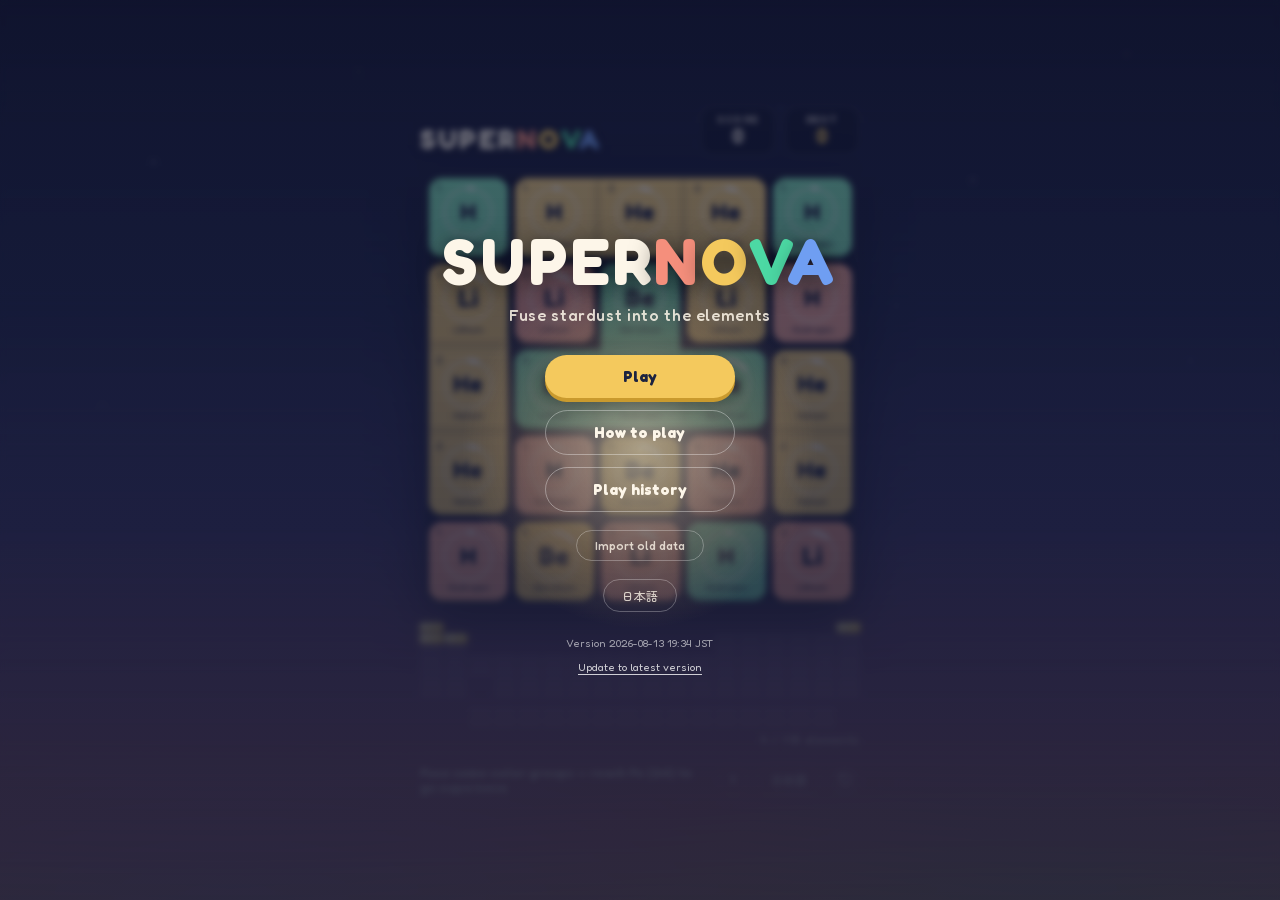
==== commit ef354388: "Add local data migration bridge" ====
--- a/index.html
+++ b/index.html
@@ -1,42 +1,200 @@
-<!doctype html>
+<!DOCTYPE html>
 <html lang="en">
 <head>
-<meta charset="utf-8">
-<meta name="viewport" content="width=device-width, initial-scale=1">
-<meta name="robots" content="noindex">
+<meta charset="UTF-8">
+<meta name="viewport" content="width=device-width, initial-scale=1.0, maximum-scale=1.0, user-scalable=no, viewport-fit=cover">
+<meta name="apple-mobile-web-app-capable" content="yes">
+<meta name="apple-mobile-web-app-status-bar-style" content="black-translucent">
 <meta name="theme-color" content="#141a33">
-<link rel="canonical" href="https://supernova.tonochan.jp/">
-<title>SUPERNOVA moved</title>
-<style>
-html,body{margin:0;min-height:100%;background:#101524;color:#f7f8ff;font-family:system-ui,-apple-system,BlinkMacSystemFont,"Segoe UI",sans-serif}
-body{display:grid;place-items:center}
-main{width:min(520px,calc(100% - 40px));text-align:center}
-h1{font-size:34px;margin:0 0 14px}
-p{color:#cfd6e8;line-height:1.6;margin:0 0 22px}
-a{display:inline-block;border-radius:8px;background:#246bfe;color:#fff;font-weight:800;text-decoration:none;padding:12px 18px}
-</style>
-<script>
-(function () {
-  var target = new URL("https://supernova.tonochan.jp/");
-  var prefix = "/supernova";
-  if (window.location.pathname.indexOf(prefix + "/") === 0) {
-    target.pathname = window.location.pathname.slice(prefix.length) || "/";
-  }
-  target.search = window.location.search;
-  target.hash = window.location.hash;
-  window.__supernovaMovedUrl = target.toString();
-  window.location.replace(window.__supernovaMovedUrl);
-})();
-</script>
+<title>SUPERNOVA</title>
+<link rel="icon" href="data:image/svg+xml,<svg xmlns=%22http://www.w3.org/2000/svg%22 viewBox=%220 0 100 100%22><text y=%22.9em%22 font-size=%2290%22>💥</text></svg>">
+<link rel="preload" href="assets/fonts/fredoka-latin.woff2" as="font" type="font/woff2" crossorigin>
+<link rel="preconnect" href="https://fonts.googleapis.com">
+<link rel="preconnect" href="https://fonts.gstatic.com" crossorigin>
+<link href="https://fonts.googleapis.com/css2?family=Zen+Maru+Gothic:wght@500;700&display=swap" rel="stylesheet">
+<link rel="stylesheet" href="style.css?v=20260813-1934">
 </head>
 <body>
-<main>
-<h1>SUPERNOVA moved</h1>
-<p>The game now lives at supernova.tonochan.jp. Replay links keep their parameters.</p>
-<a id="move-link" href="https://supernova.tonochan.jp/">Open SUPERNOVA</a>
+
+<div class="sky"></div>
+<div class="nebula"></div>
+
+<main class="app">
+  <header class="top">
+    <h1 class="logo">SUPER<span class="n r">N</span><span class="n y">O</span><span class="n g">V</span><span class="n b">A</span></h1>
+    <div class="scores">
+      <div class="chip">
+        <span class="chip-label" id="score-label">SCORE</span>
+        <span class="chip-value" id="score">0</span>
+      </div>
+      <div class="chip chip-best">
+        <span class="chip-label" id="best-label">BEST</span>
+        <span class="chip-value" id="best">0</span>
+      </div>
+    </div>
+  </header>
+
+  <div class="board-wrap">
+    <div class="board" id="board"></div>
+
+    <div class="toast" id="toast"></div>
+
+    <div class="overlay hidden" id="overlay">
+      <div class="overlay-card">
+        <p class="overlay-title" id="over-title">No more fusions!</p>
+        <p class="overlay-score"><span id="final-score-label">SCORE</span> <strong id="final-score">0</strong></p>
+        <p class="overlay-best hidden" id="new-best">✦ New best! ✦</p>
+        <div class="overlay-actions">
+          <button class="btn" id="restart">New game</button>
+          <button class="btn btn-ghost" id="share-replay-btn">Share</button>
+          <button class="btn btn-link" id="replay-btn">Replay</button>
+        </div>
+      </div>
+    </div>
+  </div>
+
+  <div class="replay-controls hidden" id="replay-controls">
+    <div class="replay-head">
+      <button class="replay-done" id="replay-done" type="button">Done</button>
+      <span class="replay-step" id="replay-step">0 / 0</span>
+      <select class="replay-speed" id="replay-speed" aria-label="Speed">
+        <option value="0.5">0.5x</option>
+        <option value="1">1x</option>
+        <option value="2">2x</option>
+        <option value="4">4x</option>
+        <option value="8" selected>8x</option>
+        <option value="16">16x</option>
+      </select>
+    </div>
+    <div class="replay-transport">
+      <button class="replay-icon" id="replay-stop" type="button" aria-label="Stop">■</button>
+      <button class="replay-icon replay-play" id="replay-play" type="button" aria-label="Play">▶</button>
+      <button class="replay-icon" id="replay-skip" type="button" aria-label="Skip to end">&gt;&gt;</button>
+      <input class="replay-slider" id="replay-slider" type="range" min="0" max="0" value="0" step="1" aria-label="Replay position">
+    </div>
+  </div>
+
+  <div class="ptable-wrap">
+    <div class="ptable" id="ptable"></div>
+    <p class="ptable-caption">
+      <span id="pt-count">1</span><span id="pt-label"> / 118 elements</span>
+      <span class="pt-hole hidden" id="pt-hole">· ● black hole</span>
+    </p>
+  </div>
+
+  <footer class="bottom">
+    <p class="hint" id="hint">Fuse same-color groups — reach Fe (26) to go supernova</p>
+    <div class="bottom-buttons">
+      <button class="reset-link round" id="help-btn" aria-label="How to play">?</button>
+      <button class="reset-link" id="lang-btn">日本語</button>
+      <button class="reset-link round" id="back-btn" aria-label="Back to title">
+        <svg viewBox="0 0 24 24" fill="none" stroke="currentColor" stroke-width="2.4" stroke-linecap="round" stroke-linejoin="round" aria-hidden="true"><path d="M3 12a9 9 0 1 0 9-9 9.75 9.75 0 0 0-6.74 2.74L3 8"/><path d="M3 3v5h5"/></svg>
+      </button>
+    </div>
+  </footer>
 </main>
-<script>
-document.getElementById("move-link").href = window.__supernovaMovedUrl || "https://supernova.tonochan.jp/";
-</script>
+
+<div class="title-screen" id="title-screen">
+  <div class="title-halo"></div>
+  <div class="title-inner">
+    <h1 class="title-logo">SUPER<span class="n r">N</span><span class="n y">O</span><span class="n g">V</span><span class="n b">A</span></h1>
+    <p class="tagline" id="tagline">Fuse stardust into the elements</p>
+    <button class="btn" id="play-btn">Play</button>
+    <button class="btn btn-ghost" id="howto-btn">How to play</button>
+    <button class="btn btn-ghost hidden" id="last-replay-btn">Last replay</button>
+    <button class="btn btn-ghost" id="history-btn">Play history</button>
+    <button class="btn btn-ghost btn-mini" id="migration-btn" type="button">Import old data</button>
+    <button class="btn btn-ghost btn-mini" id="lang-btn-title">日本語</button>
+    <div class="title-release">
+      <span class="version" id="version"></span>
+      <button class="update-btn" id="update-btn" type="button">Update to latest version</button>
+    </div>
+  </div>
+</div>
+
+<div class="modal hidden" id="help-modal">
+  <div class="modal-card">
+    <h2 class="modal-title" id="help-title">How to play</h2>
+    <ol class="help-steps">
+      <li>
+        <div class="demo">
+          <span class="demo-tile g">H</span><span class="demo-plus">+</span><span class="demo-tile g">H</span>
+          <span class="demo-op">→</span><span class="demo-tile g">He</span>
+        </div>
+        <p id="hs1">Tap a group of <strong>2+ touching tiles of the same color</strong> to fuse them. Atomic numbers add up.</p>
+      </li>
+      <li>
+        <div class="demo">
+          <span class="demo-tile r">Li</span><span class="demo-plus">+</span><span class="demo-tile r">Be</span>
+          <span class="demo-op">→</span><span class="demo-tile r">N</span>
+        </div>
+        <p id="hs2">Numbers don't need to match — <strong>color is all that matters</strong>, and fused tiles keep it.</p>
+      </li>
+      <li>
+        <div class="demo">
+          <span class="demo-tile y">Ca</span><span class="demo-plus">+</span><span class="demo-tile y">C</span>
+          <span class="demo-op">→</span><span class="demo-tile nova">Fe</span>
+        </div>
+        <p id="hs3">Reach <strong>Fe (26)</strong> and the tile goes <strong>supernova</strong> ✦. Novas only fuse with other novas.</p>
+      </li>
+      <li>
+        <div class="demo">
+          <span class="demo-tile nova">Md</span><span class="demo-plus">+</span><span class="demo-tile nova">Ho</span>
+          <span class="demo-op">→</span><span class="demo-tile hole">●</span>
+        </div>
+        <p id="hs4">Push past <strong>Og (118)</strong> and novas collapse into a <strong>black hole</strong>. Holes devour each other, too.</p>
+      </li>
+      <li>
+        <p id="hs5">When nothing can fuse, the sky is full — game over. Can you light up all <strong>118 elements</strong> on the periodic table?</p>
+      </li>
+    </ol>
+    <button class="btn" id="help-close">Got it</button>
+  </div>
+</div>
+
+<div class="modal hidden" id="history-modal" role="dialog" aria-modal="true" aria-labelledby="history-title">
+  <div class="modal-card">
+    <h2 class="modal-title" id="history-title">Play history</h2>
+    <p class="history-empty hidden" id="history-empty">No saved plays yet</p>
+    <ol class="history-list" id="history-list"></ol>
+    <button class="btn" id="history-close" type="button">Close</button>
+  </div>
+</div>
+
+<div class="modal hidden" id="migration-modal" role="dialog" aria-modal="true" aria-labelledby="migration-title">
+  <div class="modal-card modal-small migration-card">
+    <p class="confirm-title" id="migration-title">Move saved data?</p>
+    <p class="confirm-text migration-text" id="migration-text">Bring best score, discovered elements, play history, last replay, and an in-progress board from the old GitHub Pages version.</p>
+    <p class="migration-status" id="migration-status" aria-live="polite"></p>
+    <div class="confirm-buttons">
+      <button class="btn" id="migration-start" type="button">Import from old site</button>
+      <button class="btn btn-ghost" id="migration-close" type="button">Close</button>
+    </div>
+  </div>
+</div>
+
+<div class="modal hidden" id="back-modal">
+  <div class="modal-card modal-small">
+    <p class="confirm-title" id="back-title">Back to title?</p>
+    <p class="confirm-text" id="back-text">Your current game will be lost.</p>
+    <div class="confirm-buttons">
+      <button class="btn" id="back-yes">Back to title</button>
+      <button class="btn btn-ghost" id="back-no">Cancel</button>
+    </div>
+  </div>
+</div>
+
+<div class="modal impact-modal hidden" id="impact-modal" role="dialog" aria-modal="true" aria-labelledby="impact-title">
+  <div class="modal-card modal-small">
+    <p class="confirm-title" id="impact-title">Fuse this group?</p>
+    <p class="confirm-text" id="impact-text">This move has a big impact.</p>
+    <div class="confirm-buttons">
+      <button class="btn" id="impact-yes" type="button">Fuse</button>
+      <button class="btn btn-ghost" id="impact-no" type="button">Cancel</button>
+    </div>
+  </div>
+</div>
+
+<script src="game.js?v=20260813-1934"></script>
 </body>
 </html>
--- a/style.css
+++ b/style.css
@@ -0,0 +1,1131 @@
+* { margin: 0; padding: 0; box-sizing: border-box; }
+.hidden { display: none !important; }
+
+@font-face {
+  font-family: "Fredoka Local";
+  font-style: normal;
+  font-weight: 400 700;
+  font-display: swap;
+  src: url("assets/fonts/fredoka-latin.woff2") format("woff2");
+  unicode-range: U+0000-00FF, U+0131, U+0152-0153, U+02BB-02BC, U+02C6, U+02DA, U+02DC, U+0304, U+0308, U+0329, U+2000-206F, U+20AC, U+2122, U+2191, U+2193, U+2212, U+2215, U+FEFF, U+FFFD;
+}
+
+:root {
+  --ink: #1c2340;
+  --paper: #fdf6e9;
+  --gold: #f4c95d;
+  --board-bg: rgba(13, 18, 40, 0.55);
+  --cell-bg: rgba(255, 255, 255, 0.06);
+  --font-main: "Fredoka Local", "Fredoka", "Zen Maru Gothic", system-ui, -apple-system, BlinkMacSystemFont, "Segoe UI", sans-serif;
+  --font-latin: "Fredoka Local", "Fredoka", system-ui, -apple-system, BlinkMacSystemFont, "Segoe UI", sans-serif;
+}
+
+html, body {
+  height: 100%;
+  overflow: hidden;
+  touch-action: manipulation;
+  -webkit-tap-highlight-color: transparent;
+  user-select: none;
+  -webkit-user-select: none;
+}
+
+body {
+  font-family: var(--font-main);
+  color: var(--paper);
+  background: #141a33;
+}
+
+/* ---- 背景:夕暮れの空 ---- */
+.sky {
+  position: fixed;
+  inset: 0;
+  background: linear-gradient(180deg,
+    #10142e 0%,
+    #1c2249 34%,
+    #3b3468 58%,
+    #7a4d74 78%,
+    #c4726f 94%,
+    #e8956d 100%);
+  z-index: -2;
+}
+.sky::before {
+  content: "";
+  position: absolute;
+  inset: 0;
+  background-image:
+    radial-gradient(1.5px 1.5px at 12% 18%, #fff, transparent),
+    radial-gradient(1px 1px at 28% 8%,  #ffe9c4, transparent),
+    radial-gradient(1.5px 1.5px at 44% 24%, #fff, transparent),
+    radial-gradient(1px 1px at 61% 12%, #fff, transparent),
+    radial-gradient(1.5px 1.5px at 76% 20%, #ffe9c4, transparent),
+    radial-gradient(1px 1px at 88% 6%,  #fff, transparent),
+    radial-gradient(1px 1px at 35% 38%, #fff, transparent),
+    radial-gradient(1px 1px at 70% 34%, #fff, transparent),
+    radial-gradient(1px 1px at 8% 45%,  #ffe9c4, transparent),
+    radial-gradient(1px 1px at 93% 40%, #fff, transparent);
+  animation: twinkle 4s ease-in-out infinite alternate;
+}
+@keyframes twinkle {
+  from { opacity: 0.5; }
+  to   { opacity: 1; }
+}
+
+/* 地平線ちかくの淡い星雲 */
+.nebula {
+  position: fixed;
+  left: 0;
+  right: 0;
+  bottom: 0;
+  height: 46vh;
+  z-index: -1;
+  pointer-events: none;
+  background:
+    radial-gradient(60% 55% at 18% 100%, rgba(138, 111, 232, 0.28), transparent 70%),
+    radial-gradient(50% 48% at 82% 100%, rgba(47, 214, 167, 0.16), transparent 70%),
+    radial-gradient(45% 42% at 55% 100%, rgba(245, 143, 124, 0.18), transparent 70%);
+}
+
+/* ---- レイアウト ---- */
+.app {
+  height: 100dvh;
+  display: flex;
+  flex-direction: column;
+  align-items: center;
+  justify-content: center;
+  gap: clamp(10px, 2vh, 20px);
+  padding: max(12px, env(safe-area-inset-top)) 16px max(12px, env(safe-area-inset-bottom));
+}
+body.replay-active .ptable-wrap {
+  display: none;
+}
+body.replay-active .hint {
+  opacity: 0.52;
+}
+
+.top {
+  width: min(92vw, 440px);
+  display: flex;
+  align-items: flex-end;
+  justify-content: space-between;
+}
+
+.logo {
+  font-weight: 700;
+  font-size: clamp(19px, 5.2vw, 28px);
+  letter-spacing: 0.08em;
+  line-height: 1.1;
+  text-shadow: 0 2px 12px rgba(0, 0, 0, 0.45);
+}
+/* NOVAの4文字にタイルの4色 */
+.logo .n.r { color: #f58f7c; }
+.logo .n.y { color: #f4c95d; }
+.logo .n.g { color: #4cd9a4; }
+.logo .n.b { color: #6f9ef2; }
+
+.scores { display: flex; gap: 8px; }
+
+.chip {
+  min-width: 76px;
+  padding: 6px 12px 7px;
+  border-radius: 14px;
+  background: rgba(13, 18, 40, 0.6);
+  border: 1px solid rgba(255, 255, 255, 0.14);
+  text-align: center;
+  backdrop-filter: blur(4px);
+}
+.chip-label {
+  display: block;
+  font-size: 10px;
+  font-weight: 700;
+  opacity: 0.65;
+  letter-spacing: 0.12em;
+}
+.chip-value {
+  font-family: var(--font-latin);
+  font-weight: 600;
+  font-size: 19px;
+  line-height: 1.15;
+}
+.chip-best .chip-value { color: var(--gold); }
+
+/* ---- 盤面 ---- */
+.board-wrap {
+  position: relative;
+  width: min(92vw, 440px, 48dvh);
+}
+
+.board {
+  position: relative;
+  width: 100%;
+  aspect-ratio: 1;
+  border-radius: 20px;
+  background: var(--board-bg);
+  border: 1px solid rgba(255, 255, 255, 0.12);
+  box-shadow: 0 18px 50px rgba(5, 8, 22, 0.55);
+  backdrop-filter: blur(6px);
+  overflow: hidden;
+}
+/* 下敷きのセル模様 */
+.board::before {
+  content: "";
+  position: absolute;
+  inset: 0;
+  background-image:
+    repeating-linear-gradient(0deg,  transparent 0 calc(20% - 1px), rgba(255,255,255,0.05) calc(20% - 1px) 20%),
+    repeating-linear-gradient(90deg, transparent 0 calc(20% - 1px), rgba(255,255,255,0.05) calc(20% - 1px) 20%);
+}
+
+/* ---- タイル ---- */
+.tile {
+  position: absolute;
+  top: 0;
+  left: 0;
+  width: 20%;
+  height: 20%;
+  transition: transform 0.16s cubic-bezier(0.3, 0.7, 0.4, 1);
+  will-change: transform;
+  z-index: 1;
+}
+.tile.merging { z-index: 2; }
+.tile.target  { z-index: 3; }
+.tile.impact-pending { z-index: 4; }
+.tile.impact-anchor { z-index: 5; }
+.tile.replay-tap .face {
+  outline: 2px solid rgba(255, 246, 214, 0.92);
+  outline-offset: -4px;
+}
+.tile.impact-pending .face {
+  outline: 2px solid rgba(255, 246, 214, 0.94);
+  outline-offset: -4px;
+  box-shadow:
+    inset 0 -4px 0 rgba(0, 0, 0, 0.16),
+    0 0 0 2px rgba(244, 201, 93, 0.22),
+    0 0 18px rgba(255, 238, 174, 0.54);
+}
+.impact-reticle {
+  position: absolute;
+  left: 50%;
+  top: 50%;
+  width: 112%;
+  aspect-ratio: 1;
+  border: 2px solid rgba(255, 76, 96, 0.98);
+  border-radius: 50%;
+  box-shadow:
+    0 0 0 5px rgba(255, 76, 96, 0.16),
+    0 0 16px rgba(255, 58, 86, 0.82),
+    0 0 30px rgba(255, 42, 72, 0.46);
+  pointer-events: none;
+  z-index: 6;
+  animation: impact-lock-ring 1s ease-in-out infinite;
+}
+.impact-reticle::before,
+.impact-reticle::after {
+  content: "";
+  position: absolute;
+  background: rgba(255, 94, 112, 0.96);
+  filter: drop-shadow(0 0 7px rgba(255, 45, 76, 0.96));
+  animation: impact-lock-line 1s ease-in-out infinite;
+}
+.impact-reticle::before {
+  left: 50%;
+  top: -16%;
+  width: 2px;
+  height: 132%;
+  transform: translateX(-50%);
+}
+.impact-reticle::after {
+  left: -16%;
+  top: 50%;
+  width: 132%;
+  height: 2px;
+  transform: translateY(-50%);
+}
+
+@keyframes impact-lock-ring {
+  0%, 100% {
+    opacity: 0.82;
+    transform: translate(-50%, -50%) scale(0.86);
+  }
+  50% {
+    opacity: 1;
+    transform: translate(-50%, -50%) scale(1.06);
+  }
+}
+
+@keyframes impact-lock-line {
+  0%, 100% {
+    opacity: 0.76;
+  }
+  50% {
+    opacity: 1;
+  }
+}
+
+/* 接続部の隙間を埋めるブリッジと、2x2内部の穴を埋めるパッチ(faceの下に描画)。
+   角丸と同一フレームで切り替え、接続前の平らな角を露出させない */
+.tile .bridge,
+.tile .patch {
+  position: absolute;
+  opacity: 0;
+  pointer-events: none;
+}
+.tile .bridge.on,
+.tile .patch.on {
+  opacity: 1;
+}
+.tile .bridge.br { left: calc(100% - 4.5px); right: -0.5px; top: 3.5px; bottom: 3.5px; }
+.tile .bridge.bl { right: calc(100% - 4.5px); left: -0.5px; top: 3.5px; bottom: 3.5px; }
+.tile .bridge.bd { top: calc(100% - 4.5px); bottom: -0.5px; left: 3.5px; right: 3.5px; }
+.tile .bridge.bu { bottom: calc(100% - 4.5px); top: -0.5px; left: 3.5px; right: 3.5px; }
+.tile .patch { left: calc(100% - 4.5px); top: calc(100% - 4.5px); width: 9px; height: 9px; }
+
+.tile .face {
+  position: absolute;
+  inset: 3.5px;
+  border-radius: 13px;
+  display: flex;
+  flex-direction: column;
+  align-items: center;
+  justify-content: center;
+  font-family: var(--font-main);
+  font-weight: 700;
+  color: var(--ink);
+  box-shadow:
+    inset 0 -3px 0 rgba(0, 0, 0, 0.14),
+    0 2px 6px rgba(5, 8, 22, 0.35);
+  cursor: pointer;
+}
+.tile.shape-reset .face { transition: none; }
+
+/* 記号を囲む進捗リング(次の段階までの割合ぶん、12時から時計回りに塗られる) */
+.tile .core {
+  position: relative;
+  width: 66%;
+  aspect-ratio: 1;
+  display: flex;
+  align-items: center;
+  justify-content: center;
+}
+.tile .ring {
+  position: absolute;
+  inset: 0;
+  border-radius: 50%;
+  background: conic-gradient(var(--ring-c, rgba(28,35,64,0.5)) calc(var(--ring-p, 0) * 1turn), var(--ring-t, rgba(0,0,0,0.13)) 0);
+  -webkit-mask: radial-gradient(closest-side, transparent 82%, #000 83%);
+          mask: radial-gradient(closest-side, transparent 82%, #000 83%);
+  pointer-events: none;
+}
+.tile[data-color="hole"] .ring { display: none; }
+
+.tile .sym { font-size: var(--fs, 26px); line-height: 1; }
+
+/* 元素名(記号の下に小さく) */
+.tile .name {
+  font-size: var(--fs-name, 8px);
+  font-weight: 500;
+  line-height: 1;
+  margin-top: 1px;
+  opacity: 0.72;
+  max-width: 94%;
+  overflow: hidden;
+  white-space: nowrap;
+}
+
+/* 原子番号(周期表と同じく左上に小さく) */
+.tile .mass {
+  position: absolute;
+  top: 7%;
+  left: 10%;
+  font-size: var(--fs-mass, 10px);
+  font-weight: 500;
+  line-height: 1;
+  opacity: 0.65;
+}
+
+/* 4色の星屑 + 超新星(nova) + ブラックホール(hole)。色は融合しても保たれる */
+.tile[data-color="red"]    .face { background: #f58f7c; }
+.tile[data-color="yellow"] .face { background: #f4c95d; }
+.tile[data-color="green"]  .face { background: #4cd9a4; }
+.tile[data-color="blue"]   .face { background: #6f9ef2; color: #fff; }
+.tile[data-color="nova"]   .face {
+  background: linear-gradient(150deg, #ffffff, #ffe9b8);
+  box-shadow: inset 0 -3px 0 rgba(0,0,0,0.1), 0 0 16px rgba(255, 233, 170, 0.9);
+}
+.tile[data-color="hole"] .face {
+  background: radial-gradient(circle at 50% 42%, #04050e 38%, #180f2e 68%, #3b1c4d 100%);
+  color: #e8ddff;
+  box-shadow:
+    inset 0 0 10px rgba(255, 165, 90, 0.35),
+    0 0 16px rgba(255, 150, 80, 0.7);
+}
+
+/* 下のタイルとくっついているときは底のベベルを消す(ブロブの内側に線が出ないように) */
+.tile.conn-d .face {
+  box-shadow: 0 2px 6px rgba(5, 8, 22, 0.35);
+}
+.tile.conn-d[data-color="nova"] .face {
+  box-shadow: 0 0 16px rgba(255, 233, 170, 0.9);
+}
+.tile.conn-d[data-color="hole"] .face {
+  box-shadow:
+    inset 0 0 10px rgba(255, 165, 90, 0.35),
+    0 0 16px rgba(255, 150, 80, 0.7);
+}
+.tile.impact-anchor .face {
+  outline-color: rgba(255, 76, 96, 0.96);
+  box-shadow:
+    inset 0 -4px 0 rgba(0, 0, 0, 0.16),
+    0 0 0 3px rgba(255, 76, 96, 0.42),
+    0 0 20px rgba(255, 63, 86, 0.7),
+    0 0 34px rgba(255, 42, 72, 0.36);
+}
+
+/* 融合すると次の段階(超新星/ブラックホール)に進むグループは
+   タイル本体が内側から明滅する(外側に光を漏らさず、どのタイルが対象か明確に) */
+.tile.will-nova .face {
+  animation: will-glow 1.1s ease-in-out infinite alternate;
+  animation-delay: var(--wd, 0s);
+}
+@keyframes will-glow {
+  from { filter: brightness(1); }
+  to   { filter: brightness(1.32); }
+}
+/* グループ外周の実線グロー(接続していない辺のみ、明滅は本体と同位相) */
+.tile.will-nova .face::before {
+  content: "";
+  position: absolute;
+  inset: 0;
+  border-radius: inherit;
+  border-top: var(--eg-t, 0 solid transparent);
+  border-right: var(--eg-r, 0 solid transparent);
+  border-bottom: var(--eg-b, 0 solid transparent);
+  border-left: var(--eg-l, 0 solid transparent);
+  pointer-events: none;
+  animation: edge-glow 1.1s ease-in-out infinite alternate;
+  animation-delay: var(--wd, 0s);
+}
+@keyframes edge-glow {
+  from { opacity: 0.4; }
+  to   { opacity: 1; }
+}
+/* ブリッジとパッチも本体と同位相で明滅させる */
+.tile.will-nova .bridge.on,
+.tile.will-nova .patch.on {
+  animation: will-glow 1.1s ease-in-out infinite alternate;
+  animation-delay: var(--wd, 0s);
+}
+/* ブリッジ上を通る外周の実線(横ブリッジは上下辺、縦ブリッジは左右辺) */
+.tile.will-nova .bridge.on::after {
+  content: "";
+  position: absolute;
+  inset: 0;
+  pointer-events: none;
+  animation: edge-glow 1.1s ease-in-out infinite alternate;
+  animation-delay: var(--wd, 0s);
+}
+.tile.will-nova .bridge.br.on::after,
+.tile.will-nova .bridge.bl.on::after {
+  border-top: var(--e1, 0 solid transparent);
+  border-bottom: var(--e2, 0 solid transparent);
+}
+.tile.will-nova .bridge.bu.on::after,
+.tile.will-nova .bridge.bd.on::after {
+  border-left: var(--e1, 0 solid transparent);
+  border-right: var(--e2, 0 solid transparent);
+}
+.tile.will-nova .face::after {
+  content: "";
+  position: absolute;
+  inset: 0;
+  border-radius: inherit;
+  background: radial-gradient(circle at 50% 40%, rgba(255, 255, 255, 0.9), rgba(255, 255, 255, 0) 72%);
+  pointer-events: none;
+  opacity: 0.08;
+  animation: will-sheen 1.1s ease-in-out infinite alternate;
+  animation-delay: var(--wd, 0s);
+}
+@keyframes will-sheen {
+  from { opacity: 0.08; }
+  to   { opacity: 0.55; }
+}
+
+/* 超新星/ブラックホール昇格の瞬間のフラッシュ */
+.tile.promoted .face { animation: promote 0.5s ease; }
+@keyframes promote {
+  0%   { filter: brightness(1); }
+  30%  { filter: brightness(2.2); }
+  100% { filter: brightness(1); }
+}
+
+/* 出現アニメ */
+.tile.spawn .face { animation: spawn-in 0.22s ease-out backwards; }
+@keyframes spawn-in {
+  from { transform: scale(0.4); opacity: 0; }
+  to   { transform: scale(1);   opacity: 1; }
+}
+
+/* 合体ポップ */
+.tile.pop .face { animation: pop 0.24s cubic-bezier(0.3, 1.6, 0.5, 1); }
+@keyframes pop {
+  0%   { transform: scale(0.7); }
+  55%  { transform: scale(1.22); }
+  100% { transform: scale(1); }
+}
+
+/* 合体できないタイルを叩いたとき */
+.tile.shake .face { animation: shake 0.3s ease; }
+@keyframes shake {
+  0%, 100% { transform: translateX(0); }
+  25% { transform: translateX(-8%); }
+  50% { transform: translateX(7%); }
+  75% { transform: translateX(-4%); }
+}
+
+/* スコアのふきだし */
+.score-pop {
+  position: absolute;
+  z-index: 5;
+  transform: translate(-50%, -20%);
+  font-family: var(--font-latin);
+  font-weight: 700;
+  font-size: clamp(15px, 4.2vw, 21px);
+  color: #ffe9a8;
+  text-shadow: 0 0 8px rgba(255, 200, 80, 0.7), 0 2px 4px rgba(0,0,0,0.5);
+  pointer-events: none;
+  animation: rise 0.75s ease-out forwards;
+}
+@keyframes rise {
+  from { opacity: 1; translate: 0 0; }
+  to   { opacity: 0; translate: 0 -46px; }
+}
+
+/* 新元素発見のトースト */
+.toast {
+  position: absolute;
+  left: 50%;
+  bottom: 10px;
+  transform: translate(-50%, 8px);
+  z-index: 6;
+  padding: 8px 16px;
+  border-radius: 999px;
+  background: rgba(13, 18, 40, 0.92);
+  border: 1px solid rgba(244, 201, 93, 0.55);
+  color: var(--gold);
+  font-weight: 600;
+  font-size: clamp(11px, 3vw, 14px);
+  white-space: nowrap;
+  opacity: 0;
+  pointer-events: none;
+  transition: opacity 0.25s ease, transform 0.25s ease;
+}
+.toast.show {
+  opacity: 1;
+  transform: translate(-50%, 0);
+}
+
+/* ---- ミニ周期表(出現した元素が灯る) ---- */
+.ptable-wrap {
+  width: min(92vw, 440px);
+}
+.ptable {
+  display: grid;
+  grid-template-columns: repeat(18, 1fr);
+  grid-template-rows: repeat(7, auto) 5px auto auto;
+  gap: 2px;
+}
+.pt-cell {
+  height: clamp(4px, 1.1vh, 9px);
+  border-radius: 2px;
+  background: rgba(255, 255, 255, 0.08);
+  transition: background 0.4s ease, box-shadow 0.4s ease;
+}
+.pt-cell.on {
+  background: linear-gradient(150deg, #fff3cf, #f4c95d);
+  box-shadow: 0 0 6px rgba(244, 201, 93, 0.75);
+}
+.ptable-caption {
+  margin-top: 6px;
+  text-align: right;
+  font-size: 11px;
+  font-weight: 500;
+  opacity: 0.65;
+  letter-spacing: 0.06em;
+}
+.pt-hole.hidden { display: none; }
+
+/* ---- フッター ---- */
+.bottom {
+  width: min(92vw, 440px);
+  display: flex;
+  align-items: center;
+  justify-content: space-between;
+  gap: 12px;
+}
+.bottom-buttons {
+  display: flex;
+  gap: 8px;
+  flex-shrink: 0;
+}
+.reset-link.round {
+  width: 30px;
+  height: 30px;
+  padding: 5px 0;
+  text-align: center;
+  border-radius: 50%;
+  display: inline-flex;
+  align-items: center;
+  justify-content: center;
+}
+.reset-link.round svg {
+  width: 15px;
+  height: 15px;
+}
+.hint {
+  font-size: 12px;
+  font-weight: 700;
+  opacity: 0.75;
+  transition: opacity 0.6s;
+}
+.hint.faded { opacity: 0.3; }
+
+.reset-link {
+  font-family: inherit;
+  font-weight: 700;
+  font-size: 12px;
+  color: var(--paper);
+  opacity: 0.7;
+  background: none;
+  border: 1px solid rgba(255, 255, 255, 0.25);
+  border-radius: 999px;
+  padding: 5px 14px;
+  cursor: pointer;
+}
+.reset-link:active { opacity: 1; background: rgba(255,255,255,0.1); }
+
+/* ---- ゲームオーバー ---- */
+/* ゲームオーバー時も最後の盤面が見えるように、ぼかさず薄い暗幕のみ(スクショ共有のため) */
+.overlay {
+  position: absolute;
+  inset: 0;
+  z-index: 10;
+  display: flex;
+  align-items: center;
+  justify-content: center;
+  border-radius: 20px;
+  background: rgba(8, 11, 26, 0.35);
+  animation: fade-in 0.4s ease;
+}
+.overlay.hidden { display: none; }
+@keyframes fade-in {
+  from { opacity: 0; }
+  to   { opacity: 1; }
+}
+
+.overlay-card {
+  text-align: center;
+  padding: 22px 30px 24px;
+  border-radius: 18px;
+  background: rgba(19, 25, 52, 0.95);
+  border: 1px solid rgba(255, 255, 255, 0.14);
+  box-shadow: 0 14px 40px rgba(5, 8, 22, 0.6);
+  animation: card-up 0.45s cubic-bezier(0.3, 1.4, 0.5, 1) backwards;
+  animation-delay: 0.15s;
+}
+@keyframes card-up {
+  from { transform: translateY(24px) scale(0.92); opacity: 0; }
+  to   { transform: none; opacity: 1; }
+}
+
+.overlay-title {
+  font-weight: 700;
+  font-size: 24px;
+  margin-bottom: 10px;
+  text-shadow: 0 2px 10px rgba(0,0,0,0.5);
+}
+.overlay-score {
+  font-size: 14px;
+  font-weight: 700;
+  opacity: 0.9;
+  margin-bottom: 4px;
+}
+.overlay-score strong {
+  font-family: var(--font-latin);
+  font-size: 30px;
+  color: var(--gold);
+  margin-left: 6px;
+}
+.overlay-best {
+  font-size: 13px;
+  font-weight: 700;
+  color: var(--gold);
+  margin-top: 6px;
+  animation: twinkle 0.8s ease-in-out infinite alternate;
+}
+.overlay-best.hidden { display: none; }
+
+.overlay-actions {
+  display: flex;
+  flex-direction: column;
+  gap: 9px;
+  margin-top: 16px;
+}
+.overlay-actions .btn {
+  width: 100%;
+  margin-top: 0;
+}
+.overlay-actions .btn-ghost {
+  margin-top: 0 !important;
+}
+.overlay-actions .btn-link {
+  margin-top: -1px;
+  padding: 6px 10px;
+  color: rgba(246, 239, 218, 0.78);
+  background: transparent;
+  border: none;
+  box-shadow: none;
+  font-size: 13px;
+  text-decoration: underline;
+  text-underline-offset: 3px;
+}
+.overlay-actions .btn-link:active {
+  transform: none;
+  box-shadow: none;
+  opacity: 0.72;
+}
+
+.btn {
+  margin-top: 18px;
+  font-family: inherit;
+  font-weight: 700;
+  font-size: 15px;
+  color: var(--ink);
+  background: var(--gold);
+  border: none;
+  border-radius: 999px;
+  padding: 12px 28px;
+  cursor: pointer;
+  box-shadow: 0 4px 0 #c99a2e, 0 8px 20px rgba(0,0,0,0.35);
+  transition: transform 0.08s ease, box-shadow 0.08s ease;
+}
+.btn:active {
+  transform: translateY(3px);
+  box-shadow: 0 1px 0 #c99a2e, 0 4px 10px rgba(0,0,0,0.35);
+}
+
+/* ---- リプレイ操作 ---- */
+.replay-controls {
+  width: min(92vw, 440px);
+  padding: 10px 12px 12px;
+  border-radius: 16px;
+  background: rgba(13, 18, 40, 0.66);
+  border: 1px solid rgba(255, 255, 255, 0.14);
+  box-shadow: 0 10px 26px rgba(5, 8, 22, 0.28);
+}
+.replay-head,
+.replay-transport {
+  display: flex;
+  align-items: center;
+  gap: 10px;
+}
+.replay-head {
+  justify-content: space-between;
+  margin-bottom: 9px;
+}
+.replay-step {
+  font-size: 13px;
+  font-weight: 700;
+  color: var(--gold);
+  font-variant-numeric: tabular-nums;
+}
+.replay-done,
+.replay-speed,
+.replay-icon {
+  font-family: inherit;
+  font-weight: 700;
+  color: var(--paper);
+  background: rgba(255, 255, 255, 0.08);
+  border: 1px solid rgba(255, 255, 255, 0.22);
+  cursor: pointer;
+}
+.replay-done {
+  min-width: 70px;
+  padding: 6px 12px;
+  border-radius: 999px;
+  font-size: 12px;
+}
+.replay-speed {
+  min-width: 70px;
+  padding: 5px 8px;
+  border-radius: 999px;
+  font-size: 12px;
+}
+.replay-icon {
+  flex: 0 0 34px;
+  width: 34px;
+  height: 34px;
+  border-radius: 50%;
+  display: inline-flex;
+  align-items: center;
+  justify-content: center;
+  font-size: 14px;
+  line-height: 1;
+}
+.replay-play {
+  color: var(--ink);
+  background: var(--gold);
+  border-color: transparent;
+}
+.replay-slider {
+  flex: 1;
+  min-width: 0;
+  accent-color: var(--gold);
+}
+.replay-done:active,
+.replay-speed:active,
+.replay-icon:active {
+  opacity: 0.72;
+}
+
+/* ---- タイトル画面 ---- */
+.title-screen {
+  position: fixed;
+  inset: 0;
+  z-index: 20;
+  display: flex;
+  align-items: center;
+  justify-content: center;
+  background: linear-gradient(180deg, rgba(16, 20, 46, 0.55), rgba(20, 26, 51, 0.88));
+  backdrop-filter: blur(3px);
+  transition: opacity 0.5s ease;
+}
+.title-screen.gone {
+  opacity: 0;
+  pointer-events: none;
+}
+
+.title-halo {
+  position: absolute;
+  width: min(72vw, 360px);
+  aspect-ratio: 1;
+  border-radius: 50%;
+  background: radial-gradient(circle, rgba(255, 236, 190, 0.5) 0%, rgba(255, 200, 120, 0.16) 45%, transparent 70%);
+  animation: halo-pulse 3.2s ease-in-out infinite alternate;
+}
+@keyframes halo-pulse {
+  from { transform: scale(0.86); opacity: 0.7; }
+  to   { transform: scale(1.1);  opacity: 1; }
+}
+
+.title-inner {
+  position: relative;
+  text-align: center;
+  animation: card-up 0.6s cubic-bezier(0.3, 1.3, 0.5, 1) backwards;
+}
+.title-logo {
+  font-weight: 700;
+  font-size: clamp(38px, 11vw, 64px);
+  letter-spacing: 0.06em;
+  text-shadow: 0 4px 24px rgba(0, 0, 0, 0.55);
+}
+.title-logo .n.r { color: #f58f7c; }
+.title-logo .n.y { color: #f4c95d; }
+.title-logo .n.g { color: #4cd9a4; }
+.title-logo .n.b { color: #6f9ef2; }
+
+.tagline {
+  margin-top: 6px;
+  margin-bottom: 30px;
+  font-size: clamp(13px, 3.6vw, 16px);
+  font-weight: 500;
+  opacity: 0.85;
+  letter-spacing: 0.04em;
+}
+
+.title-inner .btn {
+  display: block;
+  margin: 0 auto;
+  min-width: 190px;
+}
+.btn-ghost {
+  margin-top: 12px !important;
+  background: transparent;
+  color: var(--paper);
+  border: 1.5px solid rgba(255, 255, 255, 0.35);
+  box-shadow: none;
+}
+.btn-ghost:active {
+  transform: translateY(2px);
+  box-shadow: none;
+  background: rgba(255, 255, 255, 0.08);
+}
+.btn-mini {
+  min-width: 0 !important;
+  margin-top: 18px !important;
+  padding: 7px 18px;
+  font-size: 12px;
+  font-weight: 500;
+  border-width: 1px;
+  opacity: 0.8;
+}
+.title-release {
+  display: flex;
+  flex-direction: column;
+  align-items: center;
+  gap: 5px;
+  margin-top: 24px;
+  font-size: 11px;
+  line-height: 1.3;
+  color: rgba(255, 255, 255, 0.58);
+}
+.version { font-variant-numeric: tabular-nums; }
+.update-btn {
+  appearance: none;
+  padding: 4px 8px;
+  border: 0;
+  background: transparent;
+  color: rgba(255, 255, 255, 0.78);
+  font: inherit;
+  text-decoration: underline;
+  text-underline-offset: 3px;
+  cursor: pointer;
+}
+.update-btn:active { opacity: 0.55; }
+
+/* ---- ヘルプモーダル ---- */
+.modal {
+  position: fixed;
+  inset: 0;
+  z-index: 30;
+  display: flex;
+  align-items: center;
+  justify-content: center;
+  padding: 20px;
+  background: rgba(8, 11, 26, 0.7);
+  backdrop-filter: blur(4px);
+  animation: fade-in 0.25s ease;
+}
+.modal.hidden { display: none; }
+
+.modal-card {
+  width: min(92vw, 420px);
+  max-height: 82dvh;
+  overflow-y: auto;
+  padding: 24px 22px 20px;
+  border-radius: 20px;
+  background: rgba(19, 25, 52, 0.97);
+  border: 1px solid rgba(255, 255, 255, 0.14);
+  box-shadow: 0 18px 50px rgba(5, 8, 22, 0.6);
+  animation: card-up 0.35s cubic-bezier(0.3, 1.3, 0.5, 1) backwards;
+}
+.modal-title {
+  font-size: 21px;
+  font-weight: 700;
+  margin-bottom: 14px;
+}
+.help-steps {
+  list-style: none;
+  counter-reset: step;
+  display: flex;
+  flex-direction: column;
+  gap: 14px;
+  margin-bottom: 18px;
+}
+.help-steps li {
+  counter-increment: step;
+  padding-left: 30px;
+  position: relative;
+}
+.help-steps li::before {
+  content: counter(step);
+  position: absolute;
+  left: 0;
+  top: 1px;
+  width: 21px;
+  height: 21px;
+  border-radius: 50%;
+  background: rgba(244, 201, 93, 0.18);
+  border: 1px solid rgba(244, 201, 93, 0.5);
+  color: var(--gold);
+  font-size: 12px;
+  font-weight: 600;
+  display: flex;
+  align-items: center;
+  justify-content: center;
+}
+.help-steps p {
+  font-size: 13.5px;
+  font-weight: 400;
+  line-height: 1.5;
+  opacity: 0.92;
+}
+.help-steps strong { font-weight: 600; color: var(--gold); }
+
+.demo {
+  display: flex;
+  align-items: center;
+  gap: 5px;
+  margin-bottom: 6px;
+}
+.demo-tile {
+  width: 30px;
+  height: 30px;
+  border-radius: 8px;
+  display: inline-flex;
+  align-items: center;
+  justify-content: center;
+  font-size: 13px;
+  font-weight: 700;
+  color: var(--ink);
+  box-shadow: inset 0 -2px 0 rgba(0, 0, 0, 0.14);
+}
+.demo-tile.r { background: #f58f7c; }
+.demo-tile.y { background: #f4c95d; }
+.demo-tile.g { background: #4cd9a4; }
+.demo-tile.b { background: #6f9ef2; color: #fff; }
+.demo-tile.nova {
+  background: linear-gradient(150deg, #ffffff, #ffe9b8);
+  box-shadow: 0 0 8px rgba(255, 233, 170, 0.85);
+}
+.demo-tile.hole {
+  background: radial-gradient(circle at 50% 42%, #04050e 38%, #180f2e 68%, #3b1c4d 100%);
+  color: #e8ddff;
+  box-shadow: 0 0 8px rgba(255, 150, 80, 0.65);
+}
+.demo-plus, .demo-op {
+  font-size: 13px;
+  font-weight: 600;
+  opacity: 0.6;
+}
+.demo-op { margin: 0 3px; font-size: 16px; opacity: 0.9; }
+
+.modal-card .btn {
+  display: block;
+  margin: 0 auto;
+}
+
+.impact-modal {
+  align-items: flex-end;
+  justify-content: center;
+  padding: 0 14px calc(env(safe-area-inset-bottom) + 14px);
+  background: rgba(5, 8, 22, 0.34);
+  backdrop-filter: none;
+}
+.impact-modal .modal-card {
+  width: min(92vw, 380px);
+  max-height: none;
+  overflow: visible;
+  padding: 16px 16px 14px;
+  border-radius: 14px;
+  background: rgba(17, 22, 46, 0.9);
+  border-color: rgba(244, 201, 93, 0.32);
+  box-shadow: 0 10px 28px rgba(5, 8, 22, 0.48);
+}
+.impact-modal .confirm-title {
+  margin-bottom: 5px;
+}
+.impact-modal .confirm-text {
+  margin-bottom: 12px;
+}
+.impact-modal .confirm-buttons {
+  gap: 7px;
+}
+
+.history-empty {
+  margin: 8px 0 18px;
+  font-size: 13px;
+  line-height: 1.5;
+  text-align: center;
+  opacity: 0.72;
+}
+.history-empty.hidden { display: none; }
+.history-list {
+  list-style: none;
+  display: flex;
+  flex-direction: column;
+  gap: 8px;
+  max-height: min(46dvh, 340px);
+  overflow-y: auto;
+  margin: 0 0 18px;
+  padding: 0;
+}
+.history-item {
+  display: flex;
+  align-items: center;
+  justify-content: space-between;
+  gap: 10px;
+  padding: 10px;
+  border-radius: 8px;
+  background: rgba(255, 255, 255, 0.07);
+  border: 1px solid rgba(255, 255, 255, 0.12);
+}
+.history-main {
+  min-width: 0;
+  text-align: left;
+}
+.history-score {
+  font-size: 15px;
+  font-weight: 700;
+  color: var(--gold);
+  font-variant-numeric: tabular-nums;
+}
+.history-meta {
+  margin-top: 2px;
+  font-size: 12px;
+  line-height: 1.35;
+  color: rgba(255, 255, 255, 0.7);
+}
+.history-replay {
+  flex: 0 0 auto;
+  min-width: 74px;
+  margin: 0 !important;
+  padding: 8px 12px;
+  font-size: 13px;
+}
+
+.migration-card {
+  width: min(88vw, 360px);
+}
+.migration-text {
+  margin-bottom: 12px;
+}
+.migration-status {
+  min-height: 18px;
+  margin: 0 0 14px;
+  color: rgba(255, 255, 255, 0.78);
+  font-size: 12.5px;
+  line-height: 1.45;
+}
+.migration-status.strong {
+  color: var(--gold);
+  font-weight: 700;
+}
+.migration-status.error {
+  color: #ffb2a0;
+  font-weight: 700;
+}
+
+/* 確認モーダル(小さめ・中央寄せ) */
+.modal-small {
+  width: min(84vw, 320px);
+  text-align: center;
+  padding: 26px 22px 22px;
+}
+.confirm-title {
+  font-size: 18px;
+  font-weight: 700;
+  margin-bottom: 8px;
+}
+.confirm-text {
+  font-size: 13px;
+  font-weight: 400;
+  opacity: 0.85;
+  margin-bottom: 18px;
+}
+.confirm-buttons {
+  display: flex;
+  flex-direction: column;
+  gap: 4px;
+}
+.confirm-buttons .btn {
+  width: 100%;
+}
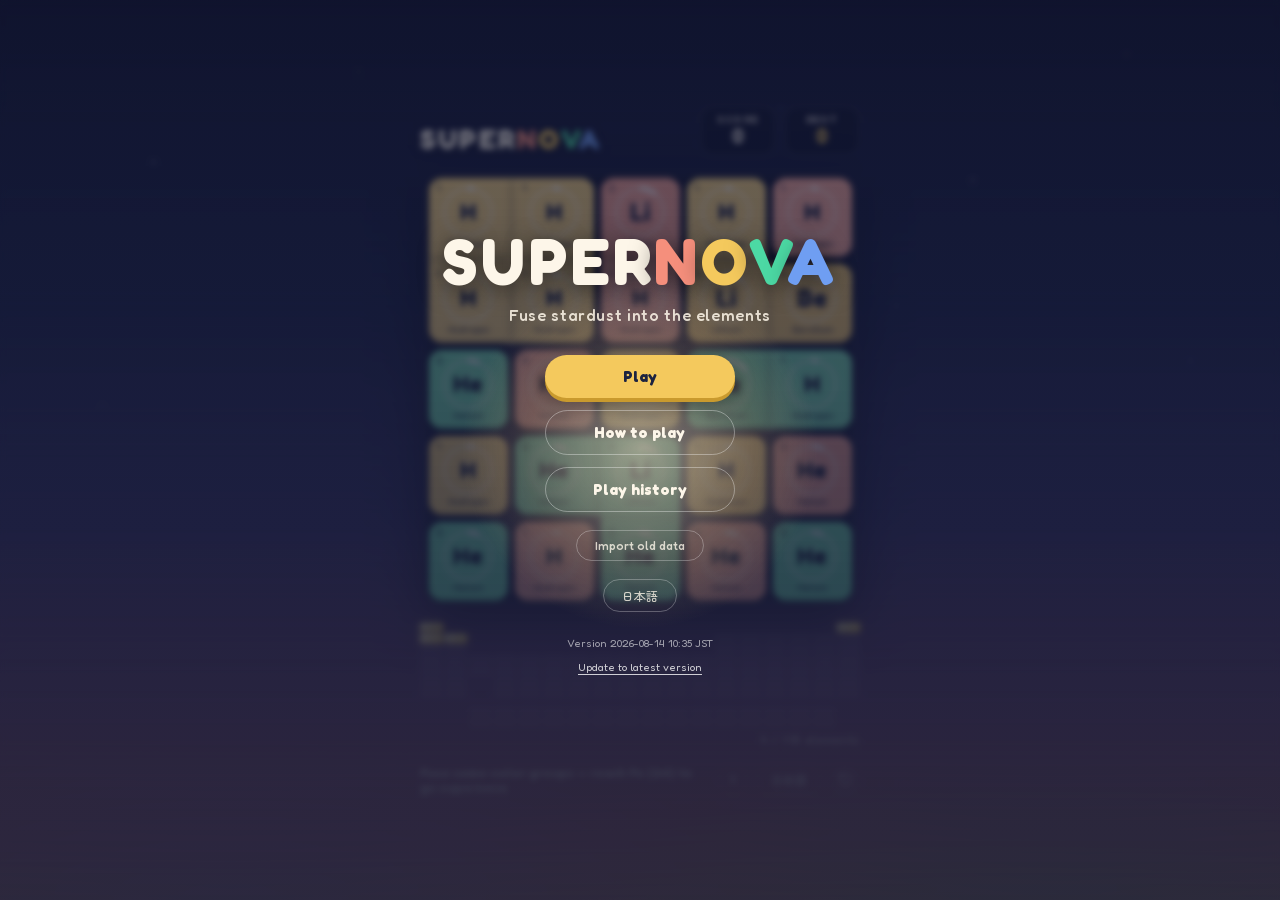
==== commit b88cd155: "Keep migration completion screen visible" ====
--- a/index.html
+++ b/index.html
@@ -12,7 +12,7 @@
 <link rel="preconnect" href="https://fonts.googleapis.com">
 <link rel="preconnect" href="https://fonts.gstatic.com" crossorigin>
 <link href="https://fonts.googleapis.com/css2?family=Zen+Maru+Gothic:wght@500;700&display=swap" rel="stylesheet">
-<link rel="stylesheet" href="style.css?v=20260813-1934">
+<link rel="stylesheet" href="style.css?v=20260814-1035">
 </head>
 <body>
 
@@ -195,6 +195,6 @@
   </div>
 </div>
 
-<script src="game.js?v=20260813-1934"></script>
+<script src="game.js?v=20260814-1035"></script>
 </body>
 </html>
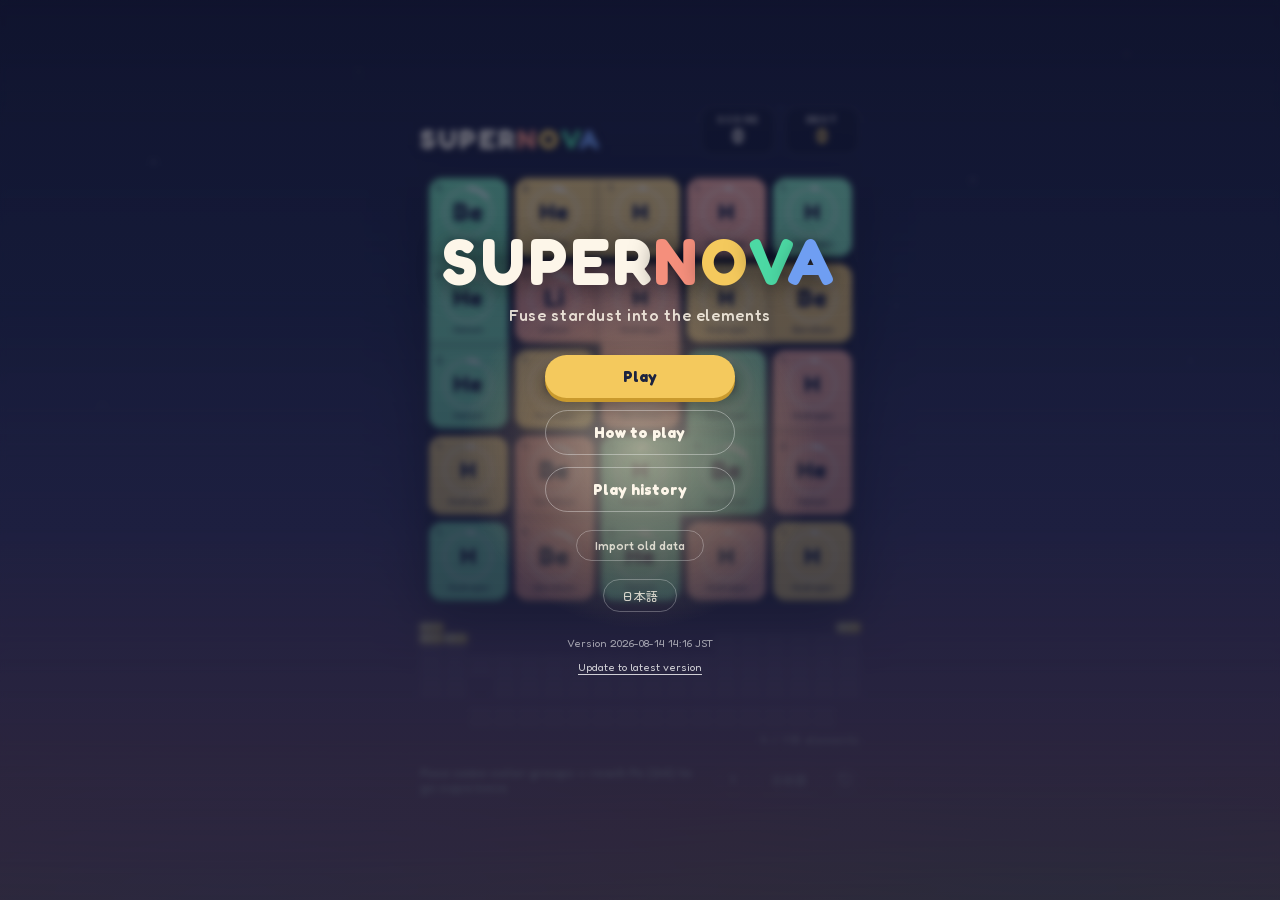
==== commit 486415d6: "Localize migration bridge completion state" ====
--- a/index.html
+++ b/index.html
@@ -12,7 +12,7 @@
 <link rel="preconnect" href="https://fonts.googleapis.com">
 <link rel="preconnect" href="https://fonts.gstatic.com" crossorigin>
 <link href="https://fonts.googleapis.com/css2?family=Zen+Maru+Gothic:wght@500;700&display=swap" rel="stylesheet">
-<link rel="stylesheet" href="style.css?v=20260814-1035">
+<link rel="stylesheet" href="style.css?v=20260814-1416">
 </head>
 <body>
 
@@ -195,6 +195,6 @@
   </div>
 </div>
 
-<script src="game.js?v=20260814-1035"></script>
+<script src="game.js?v=20260814-1416"></script>
 </body>
 </html>
